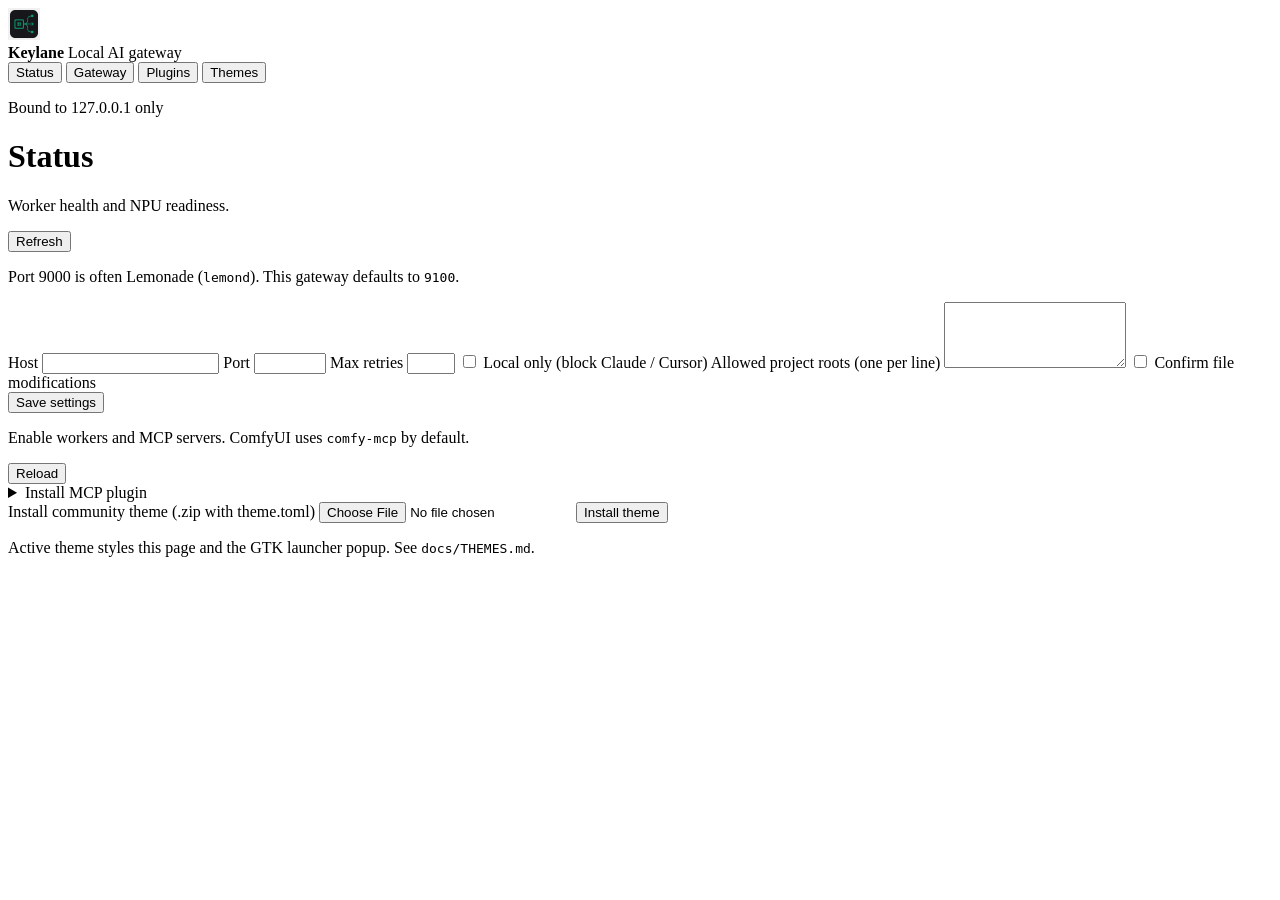
==== web/index.html @ 6159ce68 "Initial public release of Keylane. Brand the Fedora local AI gateway as Keylane with logo, MIT licen" ====
<!doctype html>
<html lang="en">
<head>
  <meta charset="utf-8" />
  <meta name="viewport" content="width=device-width, initial-scale=1" />
  <title>Keylane</title>
  <link rel="icon" type="image/png" href="/assets/favicon.png" />
  <link rel="stylesheet" href="/assets/app.css" />
  <link rel="stylesheet" id="theme-css" href="/theme.css" />
</head>
<body>
  <div class="shell">
    <aside class="rail" aria-label="Sections">
      <div class="brand">
        <img class="brand-mark" src="/assets/logo.png" width="32" height="32" alt="" />
        <div>
          <strong>Keylane</strong>
          <span class="muted">Local AI gateway</span>
        </div>
      </div>
      <nav class="nav">
        <button type="button" class="nav-item is-active" data-tab="status">Status</button>
        <button type="button" class="nav-item" data-tab="config">Gateway</button>
        <button type="button" class="nav-item" data-tab="plugins">Plugins</button>
        <button type="button" class="nav-item" data-tab="themes">Themes</button>
      </nav>
      <p class="rail-foot muted">Bound to 127.0.0.1 only</p>
    </aside>

    <main class="main">
      <header class="top">
        <div>
          <h1 id="page-title">Status</h1>
          <p class="lede" id="page-lede">Worker health and NPU readiness.</p>
        </div>
        <button type="button" class="btn ghost" id="refresh-btn">Refresh</button>
      </header>

      <section id="tab-status" class="panel is-active">
        <div class="status-grid" id="status-grid"></div>
        <p class="hint muted">Port 9000 is often Lemonade (<code>lemond</code>). This gateway defaults to <code>9100</code>.</p>
      </section>

      <section id="tab-config" class="panel">
        <form id="config-form" class="form-stack">
          <label>
            <span>Host</span>
            <input name="host" autocomplete="off" />
          </label>
          <label>
            <span>Port</span>
            <input name="port" type="number" min="1024" max="65535" />
          </label>
          <label>
            <span>Max retries</span>
            <input name="max_retries" type="number" min="0" max="10" />
          </label>
          <label class="check">
            <input name="local_only" type="checkbox" />
            <span>Local only (block Claude / Cursor)</span>
          </label>
          <label>
            <span>Allowed project roots (one per line)</span>
            <textarea name="allowed_project_roots" rows="4"></textarea>
          </label>
          <label class="check">
            <input name="require_confirmation_for_modifications" type="checkbox" />
            <span>Confirm file modifications</span>
          </label>
          <div class="row">
            <button type="submit" class="btn primary">Save settings</button>
            <p class="muted" id="config-note"></p>
          </div>
        </form>
      </section>

      <section id="tab-plugins" class="panel">
        <div class="row between">
          <p class="muted">Enable workers and MCP servers. ComfyUI uses <code>comfy-mcp</code> by default.</p>
          <button type="button" class="btn ghost" id="reload-plugins">Reload</button>
        </div>
        <div id="plugin-list" class="card-list"></div>

        <details class="installer">
          <summary>Install MCP plugin</summary>
          <form id="mcp-install-form" class="form-stack compact">
            <label><span>ID</span><input name="id" placeholder="my-mcp" required /></label>
            <label><span>Name</span><input name="name" placeholder="My MCP" /></label>
            <label><span>Command</span><input name="command" placeholder="comfy-mcp" required /></label>
            <label><span>Args (JSON array)</span><input name="args" value="[]" /></label>
            <label><span>Health tool</span><input name="health_tool" value="server_info" /></label>
            <label><span>Run tool</span><input name="run_tool" value="generate_image" /></label>
            <label><span>Worker ID</span><input name="worker_id" placeholder="same as id if routing" /></label>
            <label class="check"><input name="cloud" type="checkbox" /><span>Cloud service</span></label>
            <button type="submit" class="btn primary">Install MCP plugin</button>
          </form>
          <p class="hint muted">See <code>docs/PLUGINS.md</code> for manifests and community packaging.</p>
        </details>
      </section>

      <section id="tab-themes" class="panel">
        <div id="theme-list" class="theme-grid"></div>
        <form id="theme-install-form" class="form-stack compact">
          <label>
            <span>Install community theme (.zip with theme.toml)</span>
            <input type="file" name="file" accept=".zip,application/zip" required />
          </label>
          <button type="submit" class="btn primary">Install theme</button>
        </form>
        <p class="hint muted">Active theme styles this page and the GTK launcher popup. See <code>docs/THEMES.md</code>.</p>
      </section>

      <div id="toast" class="toast" hidden></div>
    </main>
  </div>
  <script src="/assets/app.js" type="module"></script>
</body>
</html>
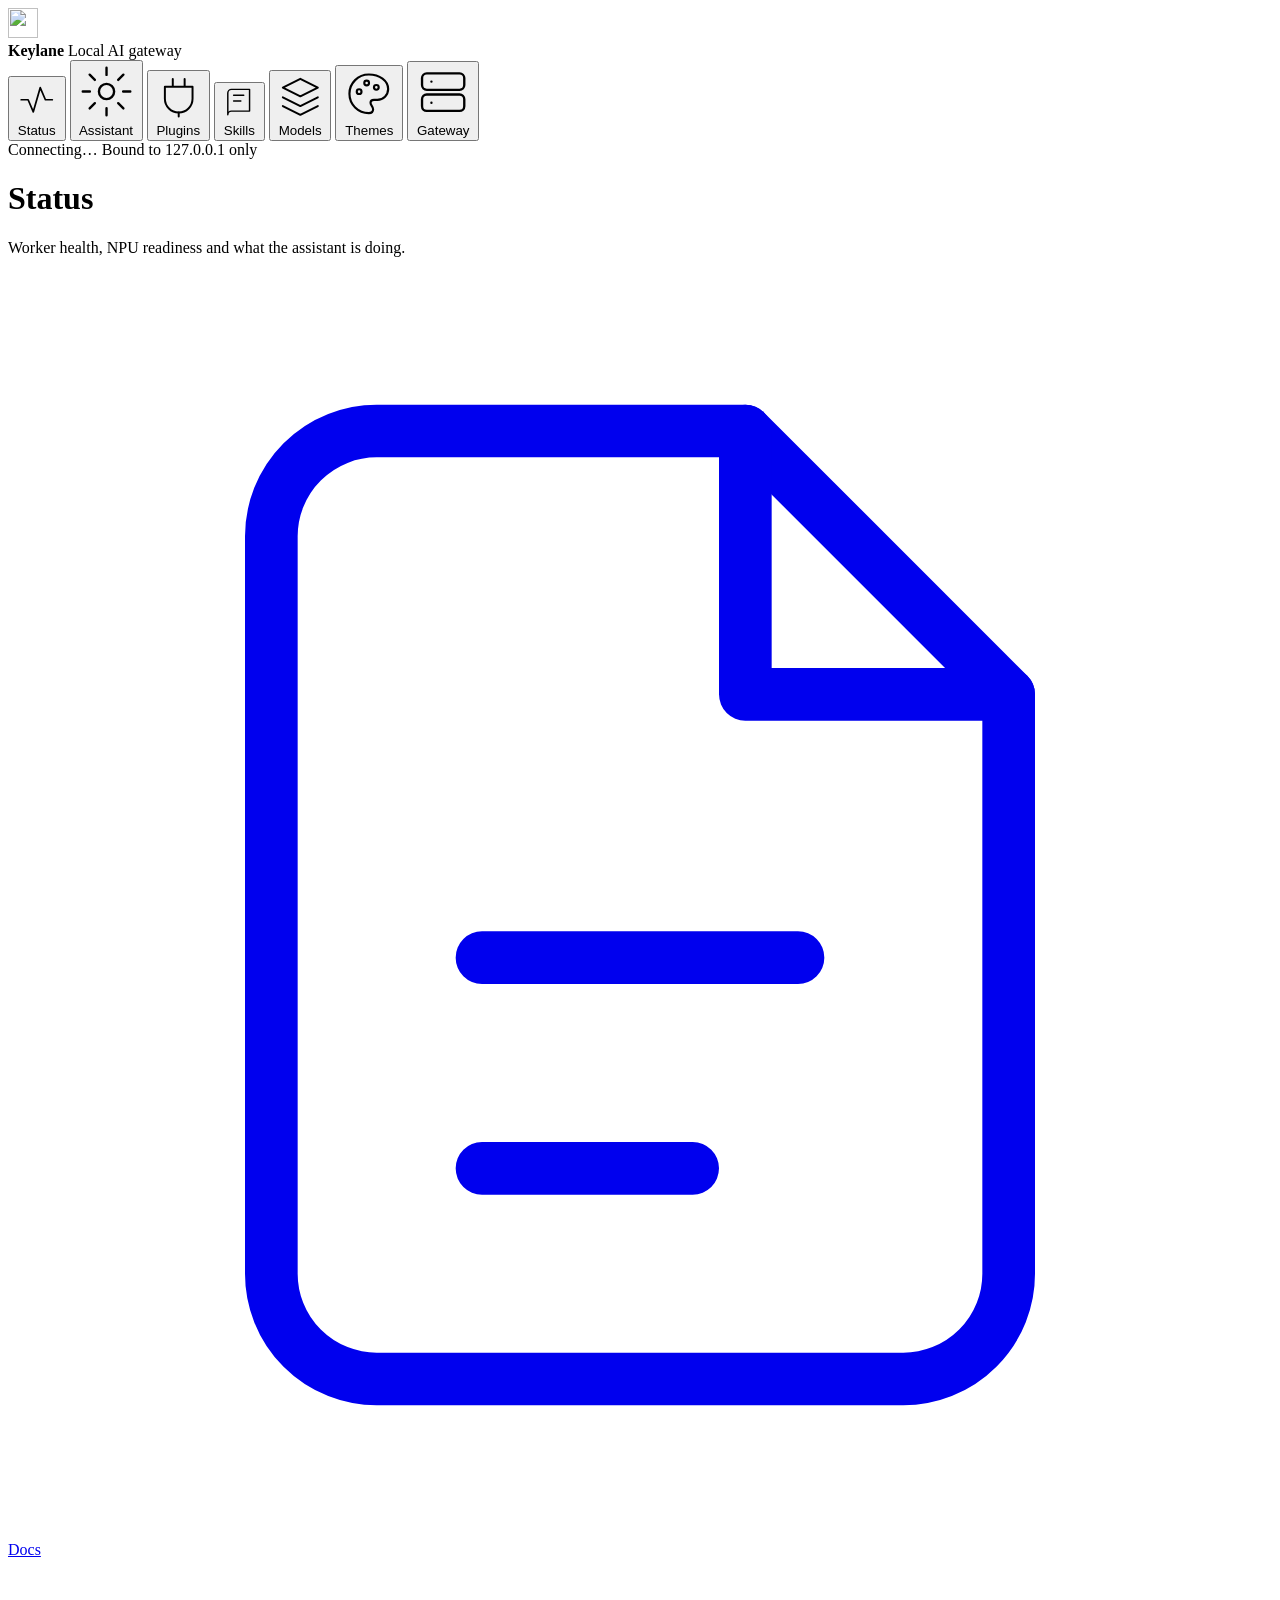
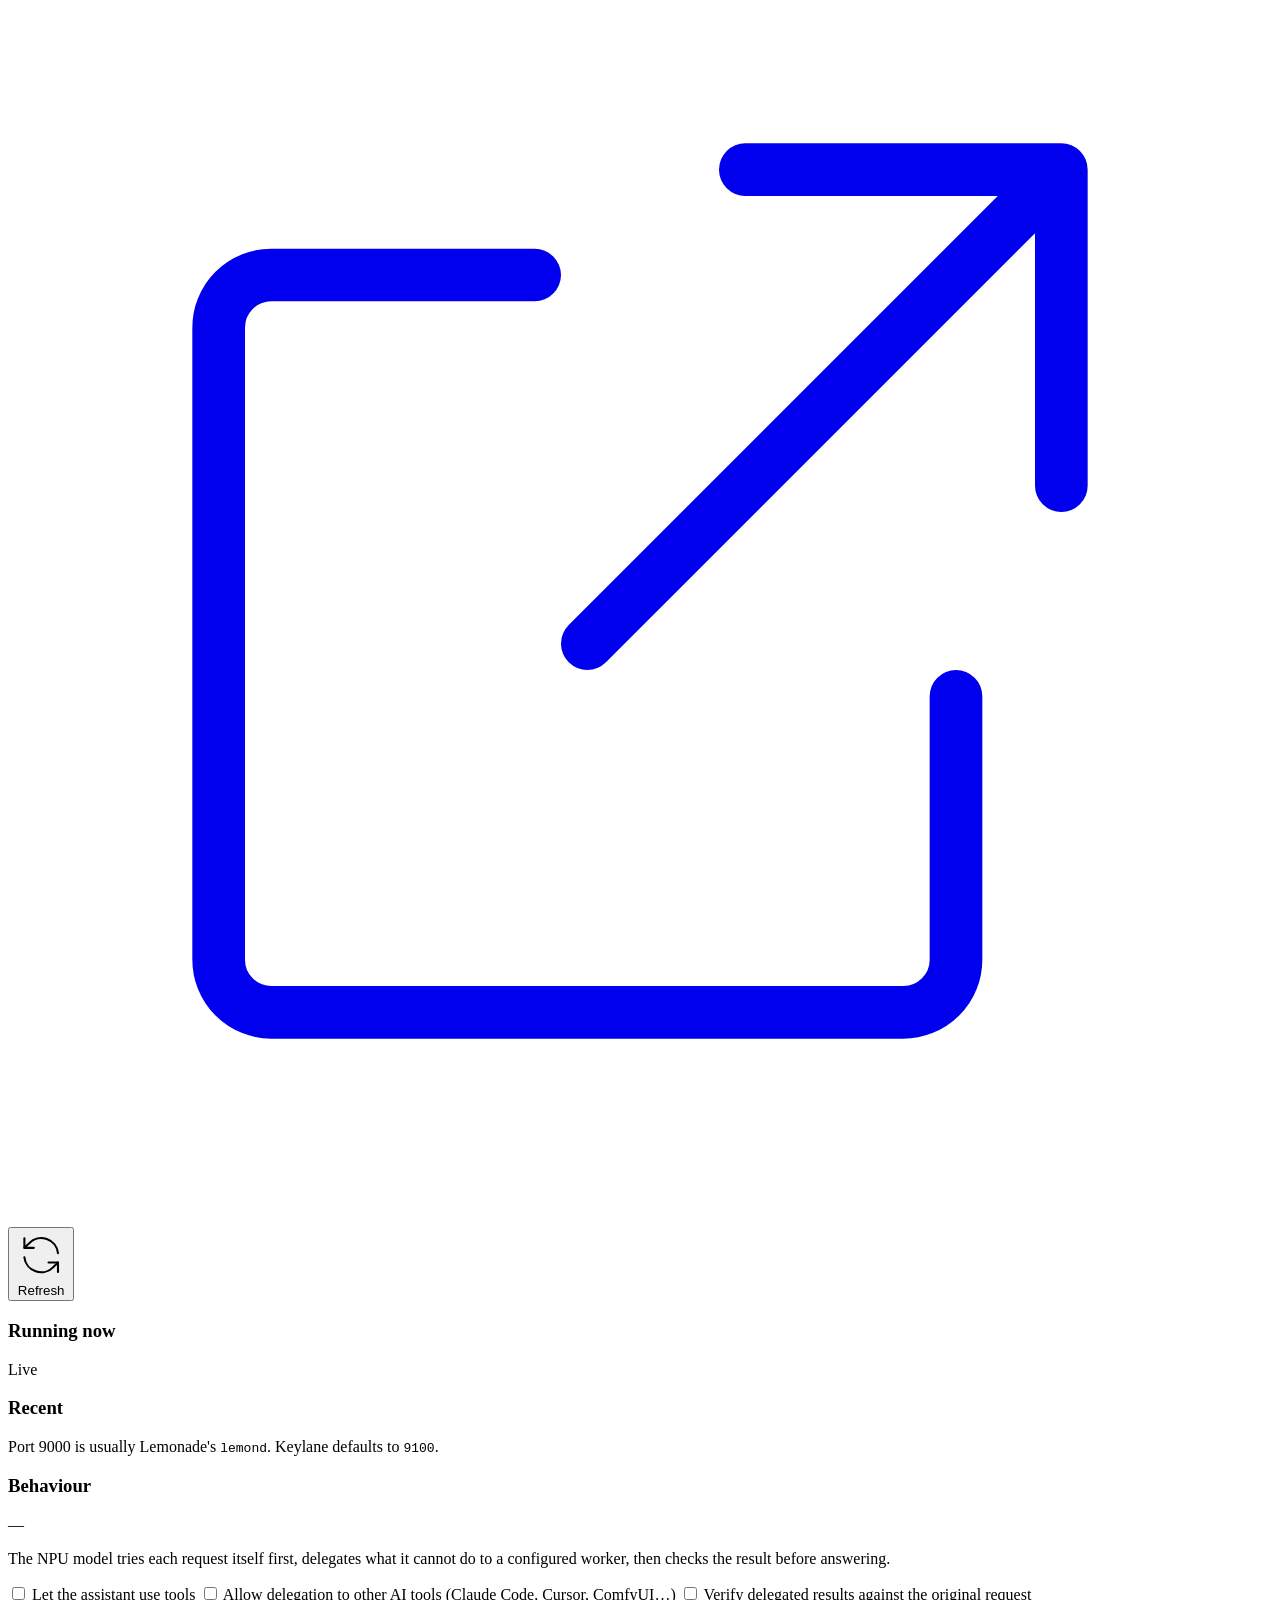
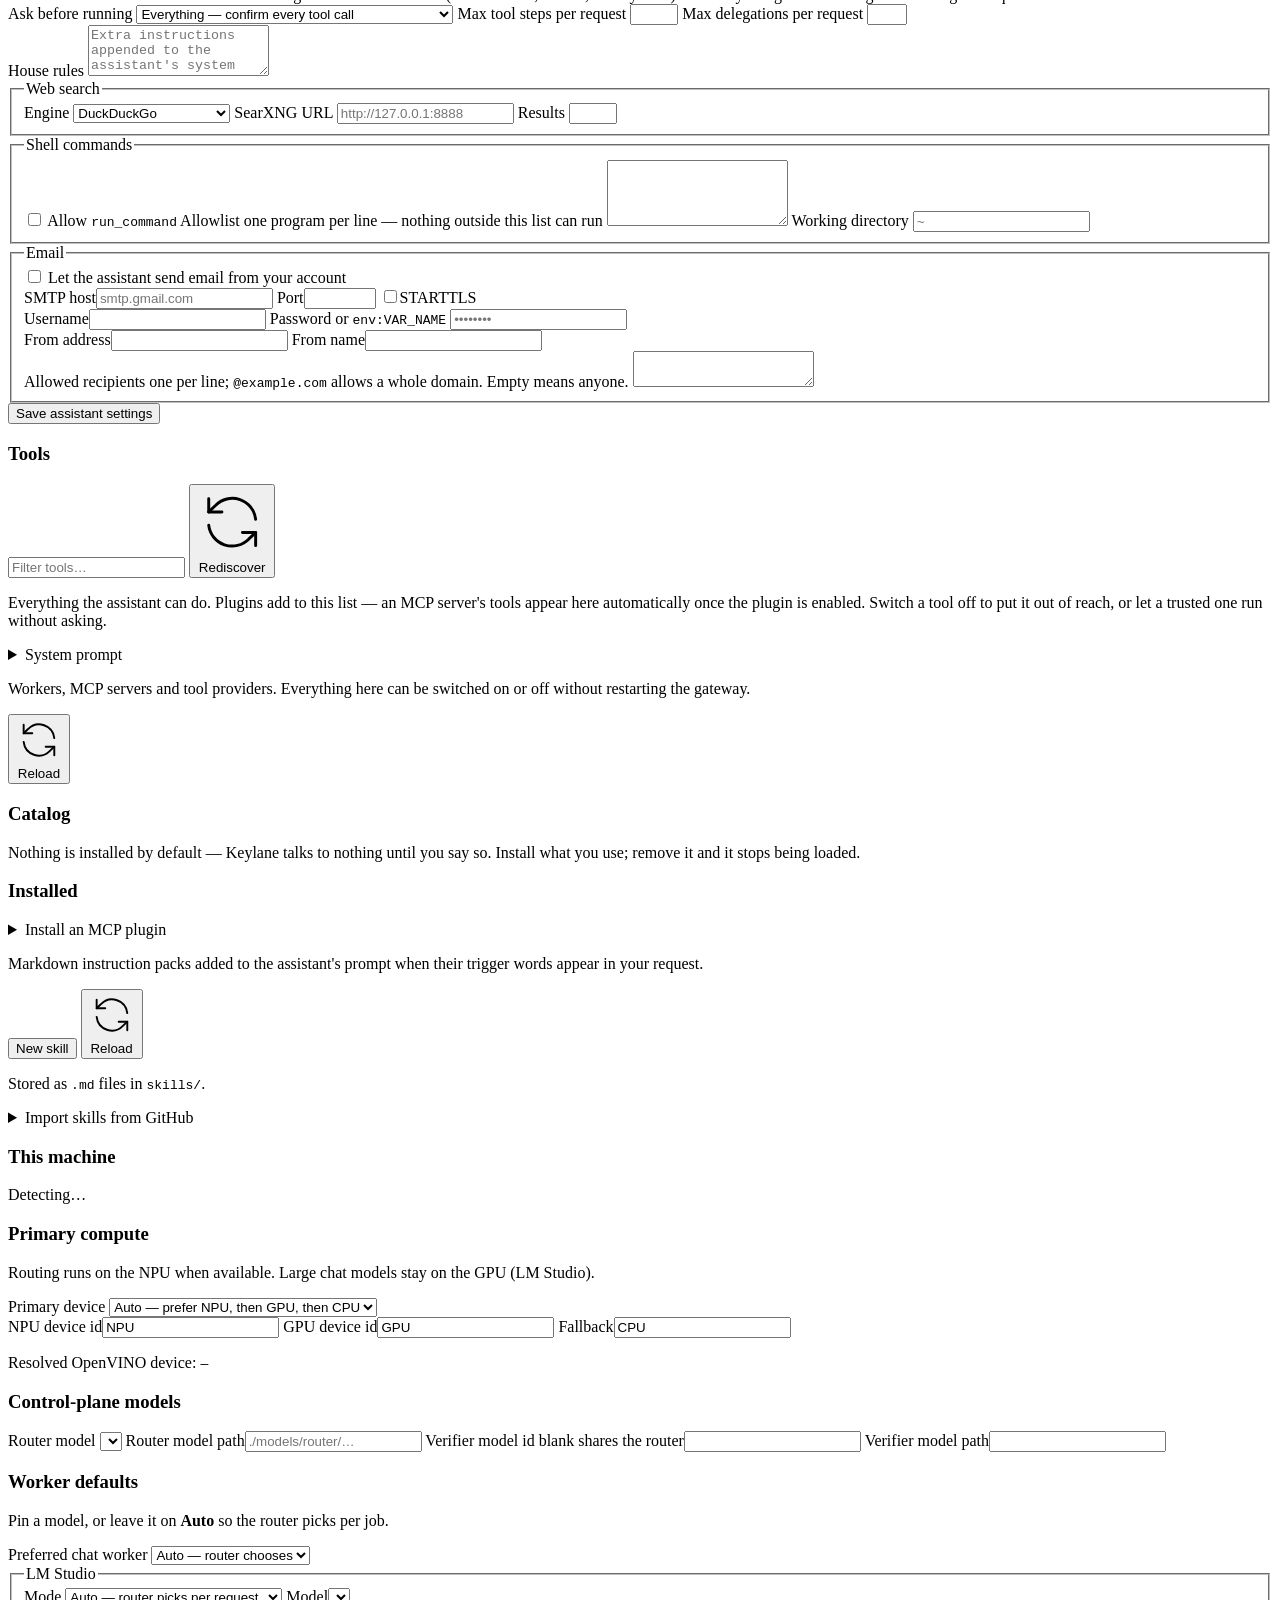
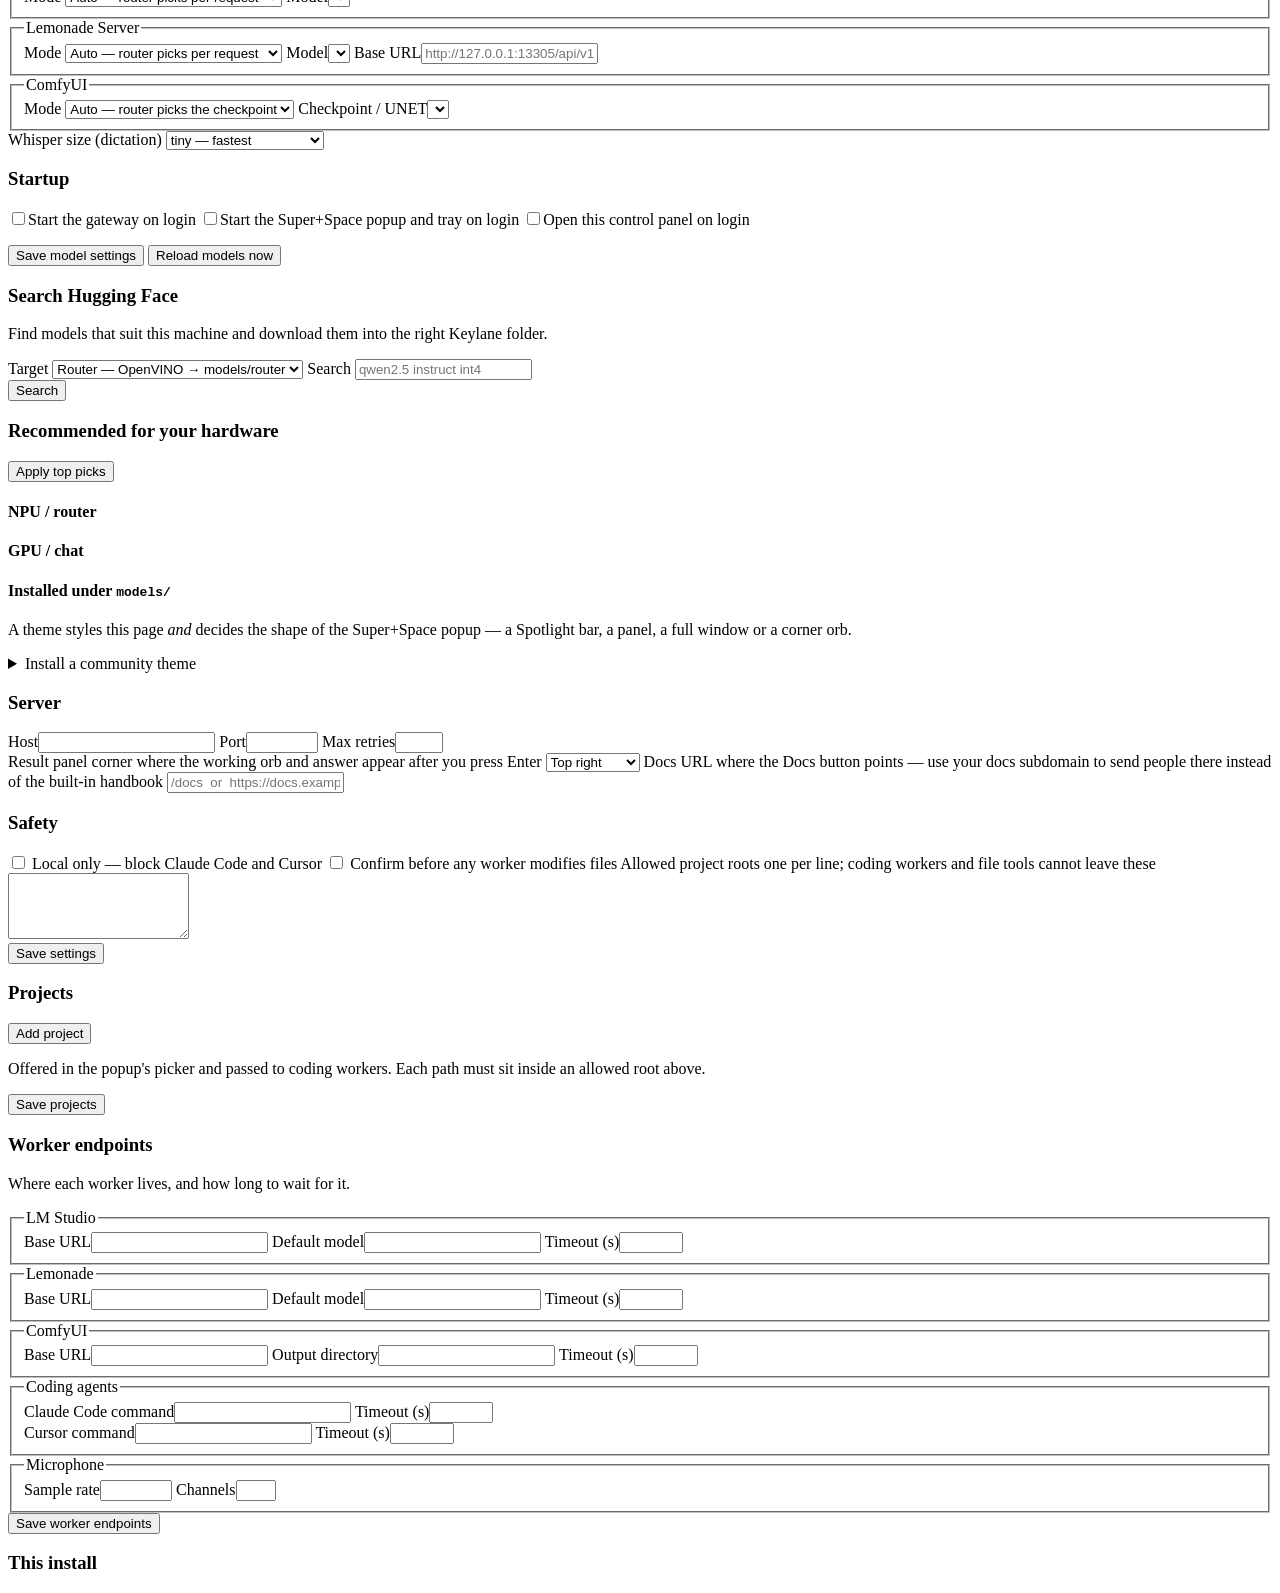
==== commit a155b7fb: "Assistant with tools, canvas answers, plugin catalog, and a Spotlight popup Turns Keylane from a rou" ====
--- a/web/index.html
+++ b/web/index.html
@@ -4,115 +4,712 @@
   <meta charset="utf-8" />
   <meta name="viewport" content="width=device-width, initial-scale=1" />
   <title>Keylane</title>
+  <meta name="description" content="Control panel for the Keylane local AI gateway." />
   <link rel="icon" type="image/png" href="/assets/favicon.png" />
   <link rel="stylesheet" href="/assets/app.css" />
   <link rel="stylesheet" id="theme-css" href="/theme.css" />
 </head>
 <body>
+  <!-- Icon sprite: referenced with <use>, so no emoji and no icon font. -->
+  <svg width="0" height="0" style="position:absolute" aria-hidden="true" focusable="false">
+    <defs>
+      <g id="i-status" fill="none" stroke="currentColor" stroke-linecap="round" stroke-linejoin="round">
+        <path d="M3 12h4l3 7 4-14 3 7h4" />
+      </g>
+      <g id="i-assistant" fill="none" stroke="currentColor" stroke-linecap="round" stroke-linejoin="round">
+        <circle cx="12" cy="12" r="3.2" /><path d="M12 2v3M12 19v3M2 12h3M19 12h3M4.9 4.9l2.2 2.2M16.9 16.9l2.2 2.2M19.1 4.9l-2.2 2.2M7.1 16.9l-2.2 2.2" />
+      </g>
+      <g id="i-plugins" fill="none" stroke="currentColor" stroke-linecap="round" stroke-linejoin="round">
+        <path d="M9 3v4M15 3v4M5 7h14v6a7 7 0 0 1-14 0z" /><path d="M12 20v2" />
+      </g>
+      <g id="i-skills" fill="none" stroke="currentColor" stroke-linecap="round" stroke-linejoin="round">
+        <path d="M4 5.5A2.5 2.5 0 0 1 6.5 3H19v15H6.5A2.5 2.5 0 0 0 4 20.5z" /><path d="M8 7h7M8 11h5" />
+      </g>
+      <g id="i-models" fill="none" stroke="currentColor" stroke-linecap="round" stroke-linejoin="round">
+        <path d="M12 3 3 7.5 12 12l9-4.5z" /><path d="M3 12.5 12 17l9-4.5M3 17 12 21.5 21 17" />
+      </g>
+      <g id="i-themes" fill="none" stroke="currentColor" stroke-linecap="round" stroke-linejoin="round">
+        <path d="M12 3a9 9 0 1 0 0 18c1.4 0 2-.9 2-1.8 0-1.4-1.2-1.8-1.2-3 0-.8.7-1.4 1.6-1.4H16a5 5 0 0 0 5-5c0-3.9-4-6.8-9-6.8z" /><circle cx="7.5" cy="11" r="1.1" /><circle cx="11" cy="7" r="1.1" /><circle cx="15.5" cy="9" r="1.1" />
+      </g>
+      <g id="i-gateway" fill="none" stroke="currentColor" stroke-linecap="round" stroke-linejoin="round">
+        <rect x="3" y="4" width="18" height="7" rx="2" /><rect x="3" y="13" width="18" height="7" rx="2" /><path d="M7 7.5h.01M7 16.5h.01" />
+      </g>
+      <g id="i-docs" fill="none" stroke="currentColor" stroke-linecap="round" stroke-linejoin="round">
+        <path d="M14 3H7a2 2 0 0 0-2 2v14a2 2 0 0 0 2 2h10a2 2 0 0 0 2-2V8z" /><path d="M14 3v5h5M9 13h6M9 17h4" />
+      </g>
+      <g id="i-external" fill="none" stroke="currentColor" stroke-linecap="round" stroke-linejoin="round">
+        <path d="M14 4h6v6M20 4l-9 9" /><path d="M18 14v5a1 1 0 0 1-1 1H5a1 1 0 0 1-1-1V7a1 1 0 0 1 1-1h5" />
+      </g>
+      <g id="i-refresh" fill="none" stroke="currentColor" stroke-linecap="round" stroke-linejoin="round">
+        <path d="M20 11A8 8 0 0 0 6.3 6.3L4 8.5" /><path d="M4 4v4.5h4.5" /><path d="M4 13a8 8 0 0 0 13.7 4.7L20 15.5" /><path d="M20 20v-4.5h-4.5" />
+      </g>
+      <g id="i-alert" fill="none" stroke="currentColor" stroke-linecap="round" stroke-linejoin="round">
+        <path d="M12 8v5M12 16.5h.01" /><circle cx="12" cy="12" r="9" />
+      </g>
+    </defs>
+  </svg>
+
   <div class="shell">
     <aside class="rail" aria-label="Sections">
       <div class="brand">
-        <img class="brand-mark" src="/assets/logo.png" width="32" height="32" alt="" />
+        <img class="brand-mark" src="/assets/logo.svg" width="30" height="30" alt="" />
         <div>
           <strong>Keylane</strong>
           <span class="muted">Local AI gateway</span>
         </div>
       </div>
-      <nav class="nav">
-        <button type="button" class="nav-item is-active" data-tab="status">Status</button>
-        <button type="button" class="nav-item" data-tab="config">Gateway</button>
-        <button type="button" class="nav-item" data-tab="plugins">Plugins</button>
-        <button type="button" class="nav-item" data-tab="themes">Themes</button>
+
+      <nav class="nav" aria-label="Control panel sections">
+        <button type="button" class="nav-item is-active" data-tab="status">
+          <svg viewBox="0 0 24 24"><use href="#i-status" /></svg> Status
+        </button>
+        <button type="button" class="nav-item" data-tab="assistant">
+          <svg viewBox="0 0 24 24"><use href="#i-assistant" /></svg> Assistant
+          <span class="nav-count" id="count-tools"></span>
+        </button>
+        <button type="button" class="nav-item" data-tab="plugins">
+          <svg viewBox="0 0 24 24"><use href="#i-plugins" /></svg> Plugins
+          <span class="nav-count" id="count-plugins"></span>
+        </button>
+        <button type="button" class="nav-item" data-tab="skills">
+          <svg viewBox="0 0 24 24"><use href="#i-skills" /></svg> Skills
+          <span class="nav-count" id="count-skills"></span>
+        </button>
+        <button type="button" class="nav-item" data-tab="models">
+          <svg viewBox="0 0 24 24"><use href="#i-models" /></svg> Models
+        </button>
+        <button type="button" class="nav-item" data-tab="themes">
+          <svg viewBox="0 0 24 24"><use href="#i-themes" /></svg> Themes
+        </button>
+        <button type="button" class="nav-item" data-tab="config">
+          <svg viewBox="0 0 24 24"><use href="#i-gateway" /></svg> Gateway
+        </button>
       </nav>
-      <p class="rail-foot muted">Bound to 127.0.0.1 only</p>
+
+      <div class="rail-foot muted">
+        <span id="rail-activity"><span class="dot"></span>Connecting…</span>
+        <span>Bound to 127.0.0.1 only</span>
+      </div>
     </aside>
 
     <main class="main">
       <header class="top">
         <div>
           <h1 id="page-title">Status</h1>
-          <p class="lede" id="page-lede">Worker health and NPU readiness.</p>
-        </div>
-        <button type="button" class="btn ghost" id="refresh-btn">Refresh</button>
+          <p class="lede" id="page-lede">Worker health, NPU readiness and what the assistant is doing.</p>
+        </div>
+        <div class="top-actions">
+          <a class="btn ghost" id="docs-link" href="/docs/" target="_blank" rel="noopener">
+            <svg viewBox="0 0 24 24"><use href="#i-docs" /></svg>
+            Docs
+            <svg viewBox="0 0 24 24" aria-hidden="true"><use href="#i-external" /></svg>
+          </a>
+          <button type="button" class="btn ghost" id="refresh-btn">
+            <svg viewBox="0 0 24 24"><use href="#i-refresh" /></svg> Refresh
+          </button>
+        </div>
       </header>
 
+      <!-- ============================================================ Status -->
       <section id="tab-status" class="panel is-active">
+        <div id="status-banner"></div>
+
         <div class="status-grid" id="status-grid"></div>
-        <p class="hint muted">Port 9000 is often Lemonade (<code>lemond</code>). This gateway defaults to <code>9100</code>.</p>
+
+        <div class="card">
+          <div class="section-head">
+            <h3>Running now</h3>
+            <span class="muted hint" id="activity-meta">Live</span>
+          </div>
+          <div class="activity-list" id="activity-active"></div>
+        </div>
+
+        <div class="card">
+          <h3>Recent</h3>
+          <div class="activity-list" id="activity-recent"></div>
+        </div>
+
+        <p class="hint muted">
+          Port 9000 is usually Lemonade's <code>lemond</code>. Keylane defaults to <code>9100</code>.
+        </p>
       </section>
 
+      <!-- ========================================================= Assistant -->
+      <section id="tab-assistant" class="panel">
+        <div id="assistant-banner"></div>
+
+        <form id="assistant-form" class="card form-stack">
+          <div class="section-head">
+            <h3>Behaviour</h3>
+            <span class="badge mono" id="assistant-device">—</span>
+          </div>
+          <p class="muted hint">
+            The NPU model tries each request itself first, delegates what it cannot
+            do to a configured worker, then checks the result before answering.
+          </p>
+
+          <label class="check">
+            <input name="tools_enabled" type="checkbox" />
+            <span>Let the assistant use tools</span>
+          </label>
+          <label class="check">
+            <input name="delegation_enabled" type="checkbox" />
+            <span>Allow delegation to other AI tools (Claude Code, Cursor, ComfyUI…)</span>
+          </label>
+          <label class="check">
+            <input name="delegation_follow_up" type="checkbox" />
+            <span>Verify delegated results against the original request</span>
+          </label>
+
+          <div class="row wrap">
+            <label class="grow">
+              <span>Ask before running</span>
+              <select name="confirm_danger_at">
+                <option value="safe">Everything — confirm every tool call</option>
+                <option value="sensitive">Anything that changes something (recommended)</option>
+                <option value="dangerous">Only shell commands</option>
+              </select>
+            </label>
+            <label class="grow">
+              <span>Max tool steps per request</span>
+              <input name="max_steps" type="number" min="1" max="12" />
+            </label>
+            <label class="grow">
+              <span>Max delegations per request</span>
+              <input name="max_delegations" type="number" min="0" max="5" />
+            </label>
+          </div>
+
+          <label>
+            <span>House rules</span>
+            <textarea name="persona" rows="3" placeholder="Extra instructions appended to the assistant's system prompt."></textarea>
+          </label>
+
+          <fieldset>
+            <legend>Web search</legend>
+            <div class="row wrap">
+              <label class="grow">
+                <span>Engine</span>
+                <select name="search_engine">
+                  <option value="duckduckgo">DuckDuckGo</option>
+                  <option value="searxng">SearXNG (self-hosted)</option>
+                  <option value="none">Disabled</option>
+                </select>
+              </label>
+              <label class="grow">
+                <span>SearXNG URL</span>
+                <input name="searxng_url" placeholder="http://127.0.0.1:8888" />
+              </label>
+              <label class="grow">
+                <span>Results</span>
+                <input name="search_max_results" type="number" min="1" max="15" />
+              </label>
+            </div>
+          </fieldset>
+
+          <fieldset>
+            <legend>Shell commands</legend>
+            <label class="check">
+              <input name="shell_enabled" type="checkbox" />
+              <span>Allow <code>run_command</code></span>
+            </label>
+            <label>
+              <span>Allowlist <span class="field-help">one program per line — nothing outside this list can run</span></span>
+              <textarea name="shell_allowlist" rows="4"></textarea>
+            </label>
+            <label>
+              <span>Working directory</span>
+              <input name="shell_working_directory" placeholder="~" />
+            </label>
+          </fieldset>
+
+          <fieldset>
+            <legend>Email</legend>
+            <label class="check">
+              <input name="email_enabled" type="checkbox" />
+              <span>Let the assistant send email from your account</span>
+            </label>
+            <div class="row wrap">
+              <label class="grow"><span>SMTP host</span><input name="smtp_host" placeholder="smtp.gmail.com" /></label>
+              <label><span>Port</span><input name="smtp_port" type="number" min="1" max="65535" /></label>
+              <label class="check"><input name="use_tls" type="checkbox" /><span>STARTTLS</span></label>
+            </div>
+            <div class="row wrap">
+              <label class="grow"><span>Username</span><input name="email_username" autocomplete="username" /></label>
+              <label class="grow">
+                <span>Password <span class="field-help">or <code>env:VAR_NAME</code></span></span>
+                <input name="email_password" type="password" autocomplete="new-password" placeholder="••••••••" />
+              </label>
+            </div>
+            <div class="row wrap">
+              <label class="grow"><span>From address</span><input name="from_address" type="email" /></label>
+              <label class="grow"><span>From name</span><input name="from_name" /></label>
+            </div>
+            <label>
+              <span>Allowed recipients <span class="field-help">one per line; <code>@example.com</code> allows a whole domain. Empty means anyone.</span></span>
+              <textarea name="allowed_recipients" rows="2"></textarea>
+            </label>
+          </fieldset>
+
+          <div class="row wrap">
+            <button type="submit" class="btn primary">Save assistant settings</button>
+            <p class="muted hint" id="assistant-note"></p>
+          </div>
+        </form>
+
+        <div class="card">
+          <div class="section-head">
+            <h3>Tools</h3>
+            <div class="tool-toolbar">
+              <input class="tool-search" id="tool-search" type="text" placeholder="Filter tools…" aria-label="Filter tools" />
+              <button type="button" class="btn ghost small" id="refresh-tools">
+                <svg viewBox="0 0 24 24"><use href="#i-refresh" /></svg> Rediscover
+              </button>
+            </div>
+          </div>
+          <p class="muted hint">
+            Everything the assistant can do. Plugins add to this list — an MCP server's
+            tools appear here automatically once the plugin is enabled. Switch a tool
+            off to put it out of reach, or let a trusted one run without asking.
+          </p>
+          <div class="tool-grid" id="tool-grid"></div>
+        </div>
+
+        <details class="installer">
+          <summary>System prompt</summary>
+          <p class="muted hint">Exactly what the NPU model is told, including your house rules and the live tool catalogue.</p>
+          <pre id="system-prompt" class="skill-card"></pre>
+        </details>
+      </section>
+
+      <!-- =========================================================== Plugins -->
+      <section id="tab-plugins" class="panel">
+        <div class="section-head">
+          <p class="muted">
+            Workers, MCP servers and tool providers. Everything here can be switched
+            on or off without restarting the gateway.
+          </p>
+          <button type="button" class="btn ghost" id="reload-plugins">
+            <svg viewBox="0 0 24 24"><use href="#i-refresh" /></svg> Reload
+          </button>
+        </div>
+
+        <div class="card">
+          <div class="section-head">
+            <h3>Catalog</h3>
+            <span class="muted hint" id="catalog-meta"></span>
+          </div>
+          <p class="muted hint">
+            Nothing is installed by default — Keylane talks to nothing until you
+            say so. Install what you use; remove it and it stops being loaded.
+          </p>
+          <div class="tool-grid" id="catalog-grid"></div>
+        </div>
+
+        <div class="section-head"><h3>Installed</h3></div>
+        <div id="plugin-list" class="card-list"></div>
+
+        <details class="installer">
+          <summary>Install an MCP plugin</summary>
+          <form id="mcp-install-form" class="form-stack compact">
+            <div class="row wrap">
+              <label class="grow"><span>ID</span><input name="id" placeholder="my-mcp" required /></label>
+              <label class="grow"><span>Name</span><input name="name" placeholder="My MCP" /></label>
+            </div>
+            <div class="row wrap">
+              <label class="grow"><span>Command</span><input name="command" placeholder="comfy-mcp" required /></label>
+              <label class="grow"><span>Args (JSON array)</span><input name="args" value="[]" /></label>
+            </div>
+            <div class="row wrap">
+              <label class="grow"><span>Health tool</span><input name="health_tool" value="server_info" /></label>
+              <label class="grow"><span>Run tool</span><input name="run_tool" value="generate_image" /></label>
+              <label class="grow"><span>Worker ID <span class="field-help">blank = tools only</span></span><input name="worker_id" placeholder="same as id" /></label>
+            </div>
+            <label class="check"><input name="cloud" type="checkbox" /><span>Talks to a cloud service (blocked in local-only mode)</span></label>
+            <button type="submit" class="btn primary">Install MCP plugin</button>
+          </form>
+          <p class="hint muted">
+            Writing your own? See <a href="/docs/plugins.html" target="_blank" rel="noopener">the plugin guide</a>.
+          </p>
+        </details>
+      </section>
+
+      <!-- ============================================================ Skills -->
+      <section id="tab-skills" class="panel">
+        <div class="section-head">
+          <p class="muted">
+            Markdown instruction packs added to the assistant's prompt when their
+            trigger words appear in your request.
+          </p>
+          <div class="row">
+            <button type="button" class="btn primary" id="new-skill">New skill</button>
+            <button type="button" class="btn ghost" id="reload-skills">
+              <svg viewBox="0 0 24 24"><use href="#i-refresh" /></svg> Reload
+            </button>
+          </div>
+        </div>
+        <p class="hint muted">Stored as <code>.md</code> files in <code id="skills-dir">skills/</code>.</p>
+
+        <form id="skill-form" class="card form-stack" hidden>
+          <div class="section-head">
+            <h3 id="skill-form-title">New skill</h3>
+            <span class="badge mono" id="skill-form-source">user</span>
+          </div>
+          <input type="hidden" name="original" value="" />
+          <div class="row wrap">
+            <label class="grow"><span>Name</span><input name="name" required placeholder="deploy" /></label>
+            <label class="grow"><span>Description</span><input name="description" placeholder="How this machine deploys things." /></label>
+          </div>
+          <label>
+            <span>Triggers <span class="field-help">comma separated; the skill activates when one appears in the request</span></span>
+            <input name="triggers" placeholder="deploy, ship, release" />
+          </label>
+          <div class="row wrap">
+            <label class="check"><input name="always" type="checkbox" /><span>Always apply, whatever the request</span></label>
+            <label class="check"><input name="enabled" type="checkbox" checked /><span>Enabled</span></label>
+          </div>
+          <label>
+            <span>Instructions</span>
+            <textarea name="content" rows="8" placeholder="Deployments always go through `make release`, never a direct push."></textarea>
+          </label>
+          <div class="row wrap">
+            <button type="submit" class="btn primary">Save skill</button>
+            <button type="button" class="btn ghost" id="cancel-skill">Cancel</button>
+            <p class="muted hint" id="skill-note"></p>
+          </div>
+        </form>
+
+        <details class="installer" id="skill-import">
+          <summary>Import skills from GitHub</summary>
+          <form id="skill-discover-form" class="form-stack compact">
+            <label>
+              <span>Repository <span class="field-help">owner/repo, a URL, or owner/repo@branch</span></span>
+              <input name="repo" placeholder="anthropics/skills" required />
+            </label>
+            <div class="row wrap">
+              <button type="submit" class="btn primary" id="discover-btn">Find skills</button>
+              <p class="muted hint" id="discover-note"></p>
+            </div>
+          </form>
+          <div id="discover-results" class="card-list"></div>
+          <div class="row wrap" id="import-actions" hidden>
+            <button type="button" class="btn primary" id="import-selected">Import selected</button>
+            <button type="button" class="btn ghost" id="select-all-skills">Select all</button>
+            <p class="muted hint">Imported skills arrive switched off.</p>
+          </div>
+        </details>
+
+        <div class="card-list" id="skill-list"></div>
+      </section>
+
+      <!-- ============================================================ Models -->
+      <section id="tab-models" class="panel">
+        <div class="models-layout">
+          <article class="card" id="hardware-card">
+            <h3>This machine</h3>
+            <p class="muted" id="hardware-summary">Detecting…</p>
+            <div class="chip-row" id="hardware-chips"></div>
+            <ul class="tips" id="hardware-tips"></ul>
+          </article>
+
+          <form id="models-form" class="form-stack card">
+            <h3>Primary compute</h3>
+            <p class="muted hint">Routing runs on the NPU when available. Large chat models stay on the GPU (LM Studio).</p>
+            <label>
+              <span>Primary device</span>
+              <select name="primary_device">
+                <option value="auto">Auto — prefer NPU, then GPU, then CPU</option>
+                <option value="npu">NPU (Intel AI Boost)</option>
+                <option value="gpu">GPU (OpenVINO / discrete)</option>
+                <option value="cpu">CPU only</option>
+              </select>
+            </label>
+            <div class="row wrap">
+              <label class="grow"><span>NPU device id</span><input name="npu_device" value="NPU" /></label>
+              <label class="grow"><span>GPU device id</span><input name="gpu_device" value="GPU" /></label>
+              <label class="grow"><span>Fallback</span><input name="fallback_device" value="CPU" /></label>
+            </div>
+            <p class="hint muted">Resolved OpenVINO device: <code id="resolved-device">—</code></p>
+
+            <h3>Control-plane models</h3>
+            <label>
+              <span>Router model</span>
+              <select name="router_model_id" id="router-model-id"></select>
+            </label>
+            <label><span>Router model path</span><input name="router_model_path" placeholder="./models/router/…" /></label>
+            <label><span>Verifier model id <span class="field-help">blank shares the router</span></span><input name="verifier_model_id" /></label>
+            <label><span>Verifier model path</span><input name="verifier_model_path" /></label>
+
+            <h3>Worker defaults</h3>
+            <p class="muted hint">Pin a model, or leave it on <strong>Auto</strong> so the router picks per job.</p>
+
+            <label>
+              <span>Preferred chat worker</span>
+              <select name="preferred_chat_worker">
+                <option value="auto">Auto — router chooses</option>
+                <option value="lmstudio">Prefer LM Studio</option>
+                <option value="lemonade">Prefer Lemonade</option>
+              </select>
+            </label>
+
+            <fieldset class="worker-model">
+              <legend>LM Studio</legend>
+              <label>
+                <span>Mode</span>
+                <select name="lmstudio_mode">
+                  <option value="auto">Auto — router picks per request</option>
+                  <option value="fixed">Fixed — always the model below</option>
+                </select>
+              </label>
+              <label><span>Model</span><select name="lmstudio_model" id="lmstudio-model"></select></label>
+              <input type="hidden" name="chat_model_id" value="" />
+            </fieldset>
+
+            <fieldset class="worker-model">
+              <legend>Lemonade Server</legend>
+              <label>
+                <span>Mode</span>
+                <select name="lemonade_mode">
+                  <option value="auto">Auto — router picks per request</option>
+                  <option value="fixed">Fixed — always the model below</option>
+                </select>
+              </label>
+              <label><span>Model</span><select name="lemonade_model" id="lemonade-model"></select></label>
+              <label><span>Base URL</span><input name="lemonade_base_url" placeholder="http://127.0.0.1:13305/api/v1" /></label>
+            </fieldset>
+
+            <fieldset class="worker-model">
+              <legend>ComfyUI</legend>
+              <label>
+                <span>Mode</span>
+                <select name="comfyui_mode">
+                  <option value="auto">Auto — router picks the checkpoint</option>
+                  <option value="fixed">Fixed — always the model below</option>
+                </select>
+              </label>
+              <label><span>Checkpoint / UNET</span><select name="comfyui_model" id="comfyui-model"></select></label>
+            </fieldset>
+
+            <label>
+              <span>Whisper size (dictation)</span>
+              <select name="whisper_model">
+                <option value="tiny">tiny — fastest</option>
+                <option value="base">base</option>
+                <option value="small">small — most accurate</option>
+              </select>
+            </label>
+
+            <h3>Startup</h3>
+            <label class="check"><input name="autostart_gateway" type="checkbox" /><span>Start the gateway on login</span></label>
+            <label class="check"><input name="autostart_launcher" type="checkbox" /><span>Start the Super+Space popup and tray on login</span></label>
+            <label class="check"><input name="open_panel_on_login" type="checkbox" /><span>Open this control panel on login</span></label>
+            <p class="hint muted" id="autostart-status"></p>
+
+            <div class="row wrap">
+              <button type="submit" class="btn primary">Save model settings</button>
+              <button type="button" class="btn ghost" id="reload-models-btn">Reload models now</button>
+              <p class="muted hint" id="models-note"></p>
+            </div>
+          </form>
+
+          <div class="card" id="hf-search-card">
+            <h3>Search Hugging Face</h3>
+            <p class="muted hint">Find models that suit this machine and download them into the right Keylane folder.</p>
+            <form id="hf-search-form" class="form-stack compact">
+              <div class="row wrap">
+                <label class="grow">
+                  <span>Target</span>
+                  <select name="target" id="hf-target">
+                    <option value="router">Router — OpenVINO → models/router</option>
+                    <option value="chat">Chat — GGUF → models/chat</option>
+                    <option value="comfy">ComfyUI → models/comfyui</option>
+                  </select>
+                </label>
+                <label class="grow" style="flex:2">
+                  <span>Search</span>
+                  <input name="q" id="hf-query" placeholder="qwen2.5 instruct int4" autocomplete="off" />
+                </label>
+                <div class="row" style="align-items:flex-end">
+                  <button type="submit" class="btn primary" id="hf-search-btn">Search</button>
+                </div>
+              </div>
+              <p class="hint muted" id="hf-search-meta"></p>
+            </form>
+            <div id="hf-results" class="rec-list"></div>
+            <div id="hf-downloads" class="hf-downloads"></div>
+          </div>
+
+          <div class="card">
+            <div class="section-head">
+              <h3>Recommended for your hardware</h3>
+              <button type="button" class="btn ghost small" id="apply-top-recs">Apply top picks</button>
+            </div>
+            <div class="rec-grid">
+              <div>
+                <h4>NPU / router</h4>
+                <div id="rec-router" class="rec-list"></div>
+              </div>
+              <div>
+                <h4>GPU / chat</h4>
+                <div id="rec-chat" class="rec-list"></div>
+              </div>
+            </div>
+            <h4>Installed under <code>models/</code></h4>
+            <div id="installed-models" class="rec-list"></div>
+          </div>
+        </div>
+      </section>
+
+      <!-- ============================================================ Themes -->
+      <section id="tab-themes" class="panel">
+        <p class="muted">
+          A theme styles this page <em>and</em> decides the shape of the Super+Space
+          popup — a Spotlight bar, a panel, a full window or a corner orb.
+        </p>
+        <div id="theme-list" class="theme-grid"></div>
+
+        <details class="installer">
+          <summary>Install a community theme</summary>
+          <form id="theme-install-form" class="form-stack compact">
+            <label>
+              <span>Theme archive <span class="field-help">a .zip containing theme.toml</span></span>
+              <input type="file" name="file" accept=".zip,application/zip" required />
+            </label>
+            <button type="submit" class="btn primary">Install theme</button>
+          </form>
+          <p class="hint muted">
+            Making one? See <a href="/docs/themes.html" target="_blank" rel="noopener">the theme guide</a>.
+          </p>
+        </details>
+      </section>
+
+      <!-- =========================================================== Gateway -->
       <section id="tab-config" class="panel">
-        <form id="config-form" class="form-stack">
+        <form id="config-form" class="card form-stack">
+          <h3>Server</h3>
+          <div class="row wrap">
+            <label class="grow"><span>Host</span><input name="host" autocomplete="off" /></label>
+            <label class="grow"><span>Port</span><input name="port" type="number" min="1024" max="65535" /></label>
+            <label class="grow"><span>Max retries</span><input name="max_retries" type="number" min="0" max="10" /></label>
+          </div>
           <label>
-            <span>Host</span>
-            <input name="host" autocomplete="off" />
+            <span>Result panel corner <span class="field-help">where the working orb and answer appear after you press Enter</span></span>
+            <select name="result_corner">
+              <option value="top-right">Top right</option>
+              <option value="top-left">Top left</option>
+              <option value="bottom-right">Bottom right</option>
+              <option value="bottom-left">Bottom left</option>
+              <option value="center">Centre</option>
+            </select>
           </label>
           <label>
-            <span>Port</span>
-            <input name="port" type="number" min="1024" max="65535" />
-          </label>
-          <label>
-            <span>Max retries</span>
-            <input name="max_retries" type="number" min="0" max="10" />
-          </label>
+            <span>Docs URL <span class="field-help">where the Docs button points — use your docs subdomain to send people there instead of the built-in handbook</span></span>
+            <input name="docs_url" placeholder="/docs  or  https://docs.example.com" />
+          </label>
+
+          <h3>Safety</h3>
           <label class="check">
             <input name="local_only" type="checkbox" />
-            <span>Local only (block Claude / Cursor)</span>
-          </label>
-          <label>
-            <span>Allowed project roots (one per line)</span>
-            <textarea name="allowed_project_roots" rows="4"></textarea>
+            <span>Local only — block Claude Code and Cursor</span>
           </label>
           <label class="check">
             <input name="require_confirmation_for_modifications" type="checkbox" />
-            <span>Confirm file modifications</span>
-          </label>
-          <div class="row">
+            <span>Confirm before any worker modifies files</span>
+          </label>
+          <label>
+            <span>Allowed project roots <span class="field-help">one per line; coding workers and file tools cannot leave these</span></span>
+            <textarea name="allowed_project_roots" rows="4"></textarea>
+          </label>
+
+          <div class="row wrap">
             <button type="submit" class="btn primary">Save settings</button>
-            <p class="muted" id="config-note"></p>
+            <p class="muted hint" id="config-note"></p>
           </div>
         </form>
+
+        <div class="card">
+          <div class="section-head">
+            <h3>Projects</h3>
+            <button type="button" class="btn ghost small" id="add-project">Add project</button>
+          </div>
+          <p class="muted hint">
+            Offered in the popup's picker and passed to coding workers. Each path
+            must sit inside an allowed root above.
+          </p>
+          <div id="project-rows" class="form-stack compact"></div>
+          <div class="row wrap">
+            <button type="button" class="btn primary" id="save-projects">Save projects</button>
+            <p class="muted hint" id="projects-note"></p>
+          </div>
+        </div>
+
+        <form id="workers-form" class="card form-stack">
+          <h3>Worker endpoints</h3>
+          <p class="muted hint">Where each worker lives, and how long to wait for it.</p>
+
+          <fieldset class="worker-model">
+            <legend>LM Studio</legend>
+            <div class="row wrap">
+              <label class="grow"><span>Base URL</span><input name="lmstudio_base_url" /></label>
+              <label class="grow"><span>Default model</span><input name="lmstudio_default_model" /></label>
+              <label><span>Timeout (s)</span><input name="lmstudio_timeout_seconds" type="number" min="5" max="3600" /></label>
+            </div>
+          </fieldset>
+
+          <fieldset class="worker-model">
+            <legend>Lemonade</legend>
+            <div class="row wrap">
+              <label class="grow"><span>Base URL</span><input name="lemonade_base_url" /></label>
+              <label class="grow"><span>Default model</span><input name="lemonade_default_model" /></label>
+              <label><span>Timeout (s)</span><input name="lemonade_timeout_seconds" type="number" min="5" max="3600" /></label>
+            </div>
+          </fieldset>
+
+          <fieldset class="worker-model">
+            <legend>ComfyUI</legend>
+            <div class="row wrap">
+              <label class="grow"><span>Base URL</span><input name="comfyui_base_url" /></label>
+              <label class="grow"><span>Output directory</span><input name="comfyui_output_dir" /></label>
+              <label><span>Timeout (s)</span><input name="comfyui_timeout_seconds" type="number" min="5" max="7200" /></label>
+            </div>
+          </fieldset>
+
+          <fieldset class="worker-model">
+            <legend>Coding agents</legend>
+            <div class="row wrap">
+              <label class="grow"><span>Claude Code command</span><input name="claude_command" /></label>
+              <label><span>Timeout (s)</span><input name="claude_timeout_seconds" type="number" min="5" max="7200" /></label>
+            </div>
+            <div class="row wrap">
+              <label class="grow"><span>Cursor command</span><input name="cursor_command" /></label>
+              <label><span>Timeout (s)</span><input name="cursor_timeout_seconds" type="number" min="5" max="7200" /></label>
+            </div>
+          </fieldset>
+
+          <fieldset class="worker-model">
+            <legend>Microphone</legend>
+            <div class="row wrap">
+              <label class="grow"><span>Sample rate</span><input name="audio_sample_rate" type="number" min="8000" max="48000" /></label>
+              <label class="grow"><span>Channels</span><input name="audio_channels" type="number" min="1" max="2" /></label>
+            </div>
+          </fieldset>
+
+          <div class="row wrap">
+            <button type="submit" class="btn primary">Save worker endpoints</button>
+            <p class="muted hint" id="workers-note"></p>
+          </div>
+        </form>
+
+        <div class="card">
+          <h3>This install</h3>
+          <div id="system-info" class="form-stack compact"></div>
+        </div>
       </section>
 
-      <section id="tab-plugins" class="panel">
-        <div class="row between">
-          <p class="muted">Enable workers and MCP servers. ComfyUI uses <code>comfy-mcp</code> by default.</p>
-          <button type="button" class="btn ghost" id="reload-plugins">Reload</button>
-        </div>
-        <div id="plugin-list" class="card-list"></div>
-
-        <details class="installer">
-          <summary>Install MCP plugin</summary>
-          <form id="mcp-install-form" class="form-stack compact">
-            <label><span>ID</span><input name="id" placeholder="my-mcp" required /></label>
-            <label><span>Name</span><input name="name" placeholder="My MCP" /></label>
-            <label><span>Command</span><input name="command" placeholder="comfy-mcp" required /></label>
-            <label><span>Args (JSON array)</span><input name="args" value="[]" /></label>
-            <label><span>Health tool</span><input name="health_tool" value="server_info" /></label>
-            <label><span>Run tool</span><input name="run_tool" value="generate_image" /></label>
-            <label><span>Worker ID</span><input name="worker_id" placeholder="same as id if routing" /></label>
-            <label class="check"><input name="cloud" type="checkbox" /><span>Cloud service</span></label>
-            <button type="submit" class="btn primary">Install MCP plugin</button>
-          </form>
-          <p class="hint muted">See <code>docs/PLUGINS.md</code> for manifests and community packaging.</p>
-        </details>
-      </section>
-
-      <section id="tab-themes" class="panel">
-        <div id="theme-list" class="theme-grid"></div>
-        <form id="theme-install-form" class="form-stack compact">
-          <label>
-            <span>Install community theme (.zip with theme.toml)</span>
-            <input type="file" name="file" accept=".zip,application/zip" required />
-          </label>
-          <button type="submit" class="btn primary">Install theme</button>
-        </form>
-        <p class="hint muted">Active theme styles this page and the GTK launcher popup. See <code>docs/THEMES.md</code>.</p>
-      </section>
-
-      <div id="toast" class="toast" hidden></div>
+      <div id="toast" class="toast" role="status" aria-live="polite" hidden></div>
     </main>
   </div>
+
   <script src="/assets/app.js" type="module"></script>
 </body>
 </html>
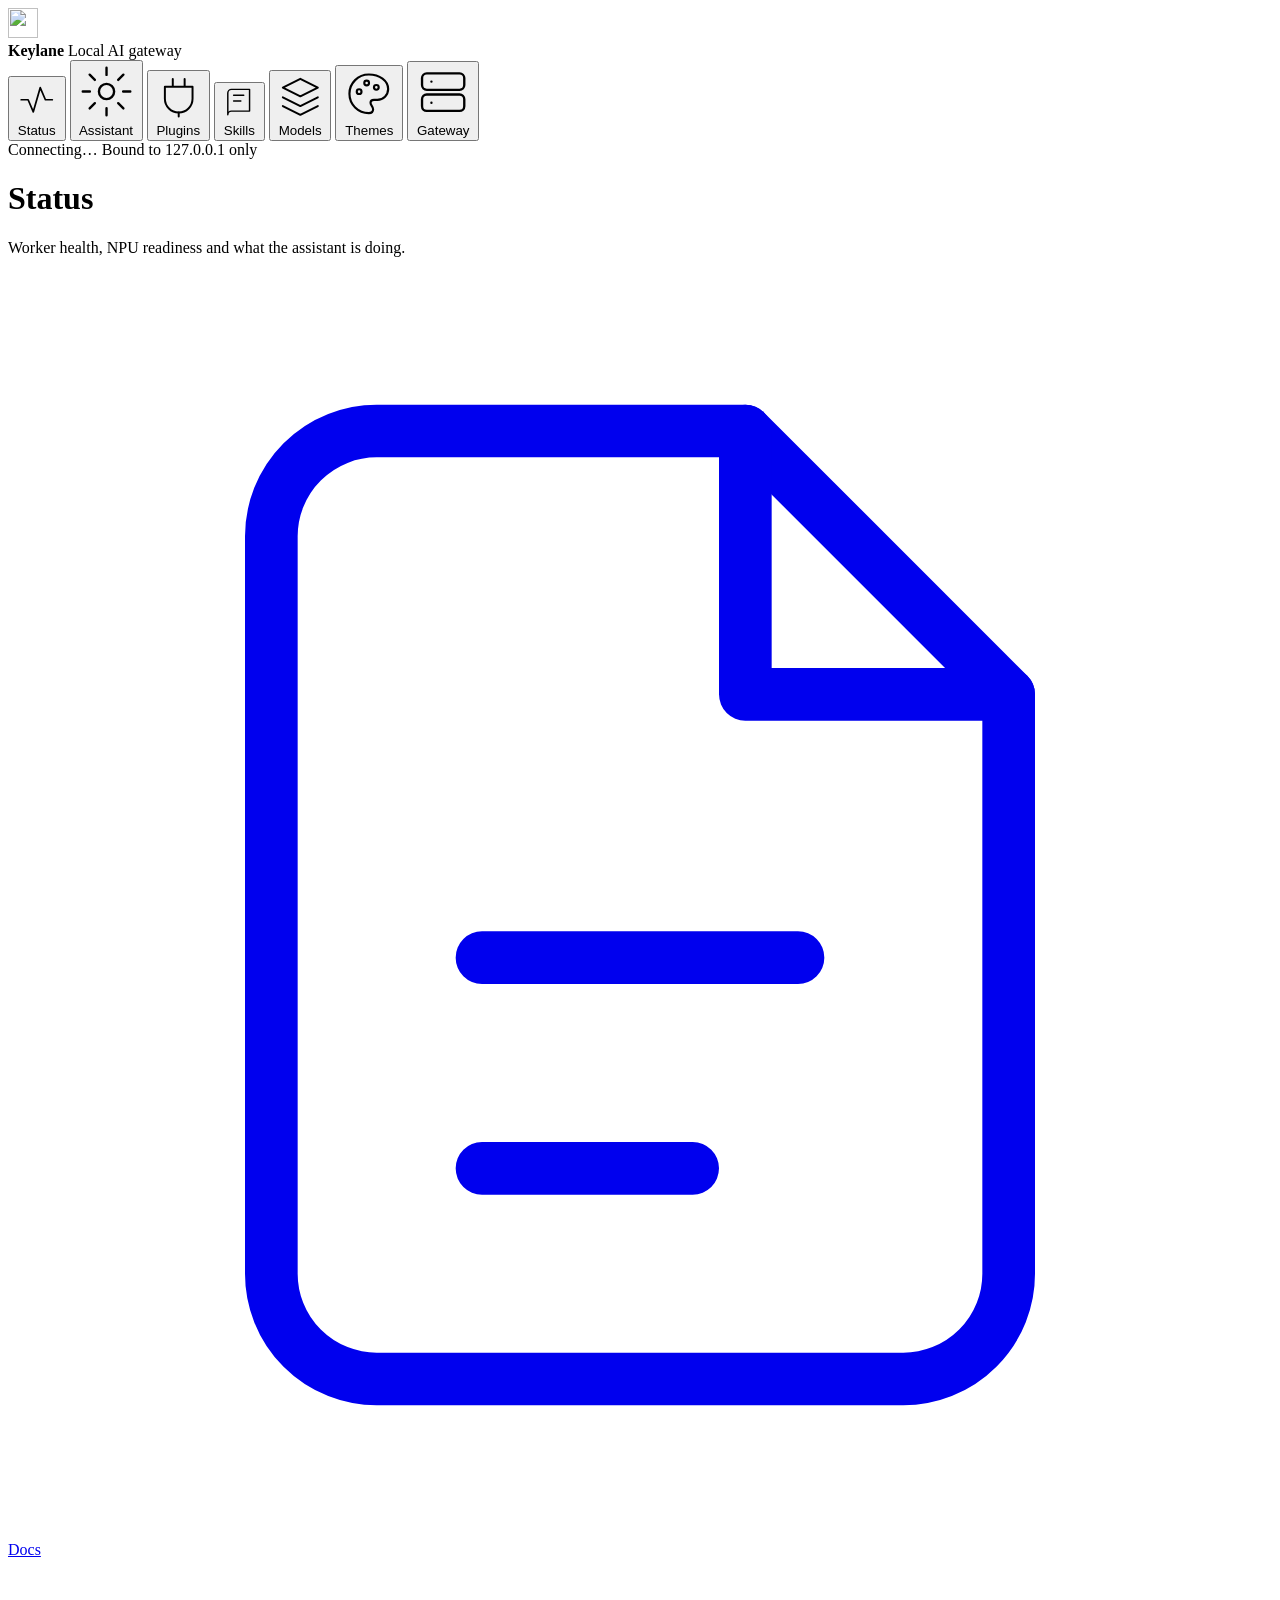
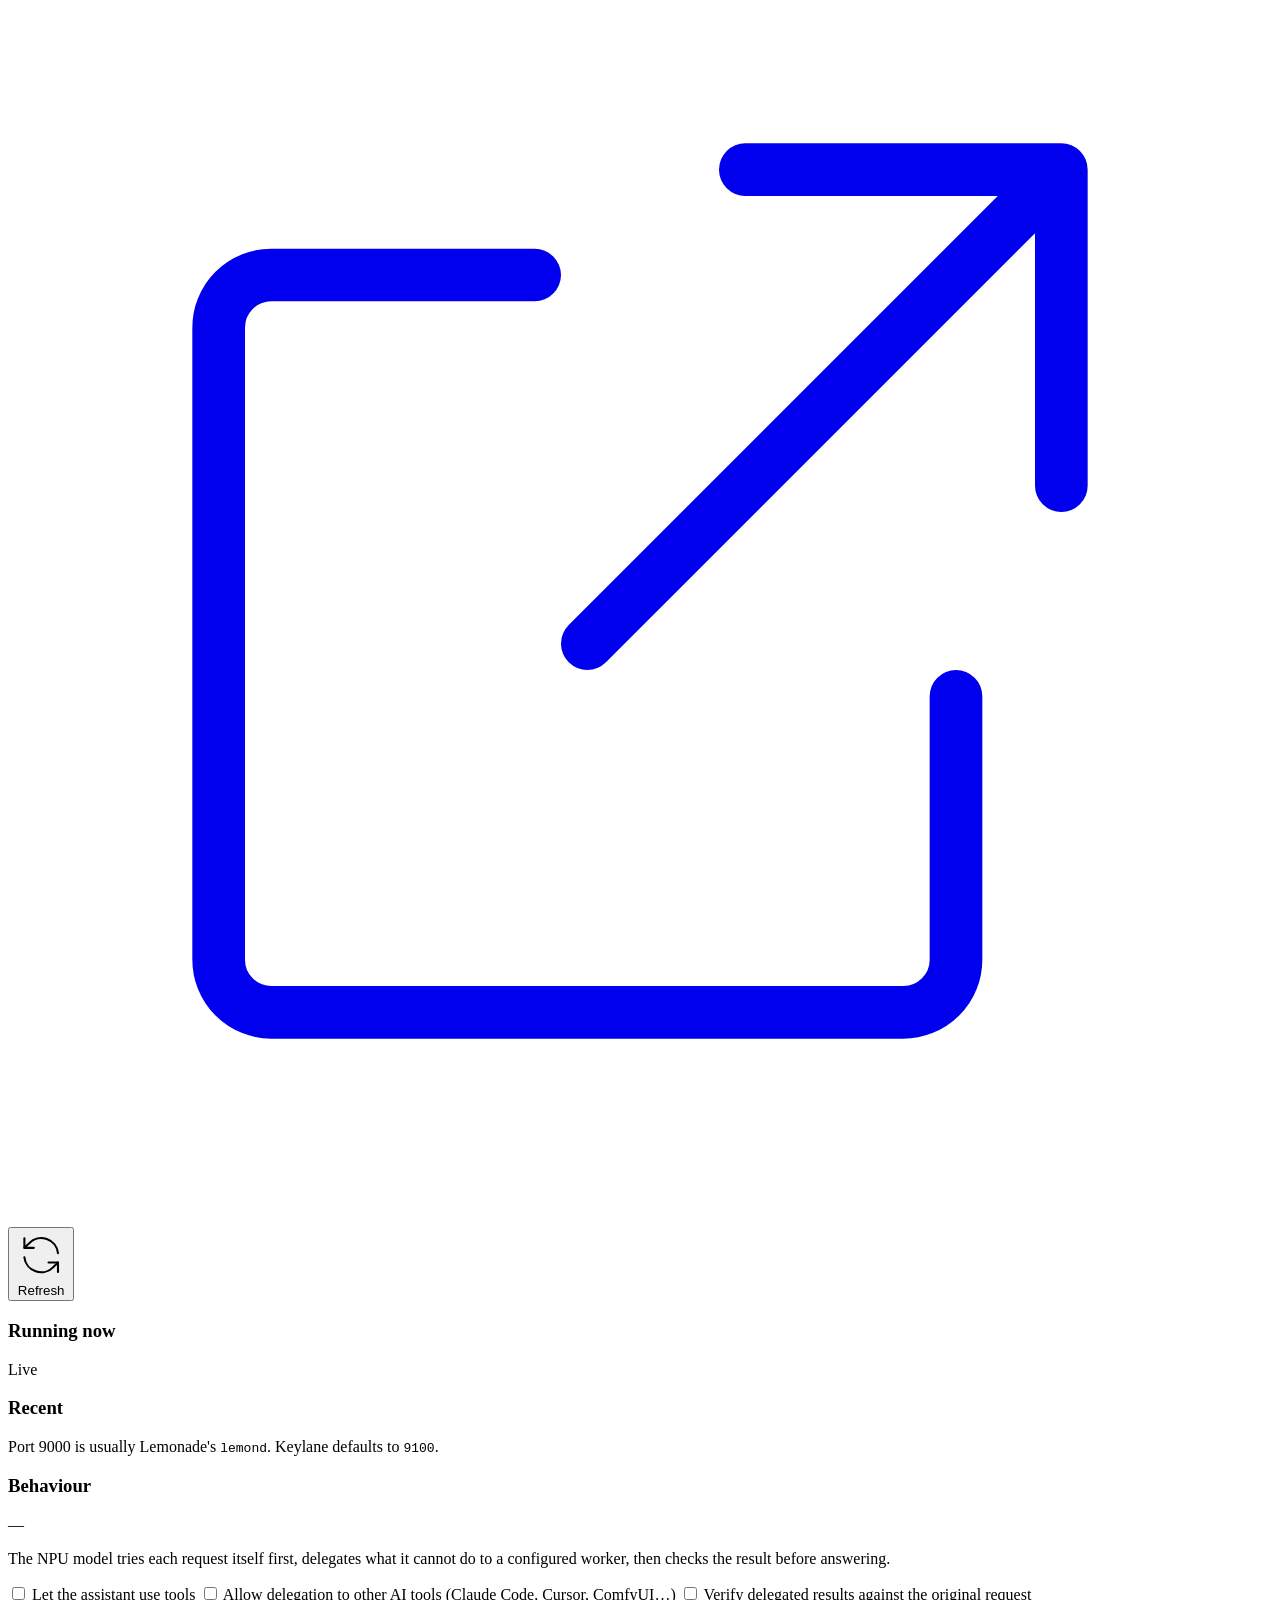
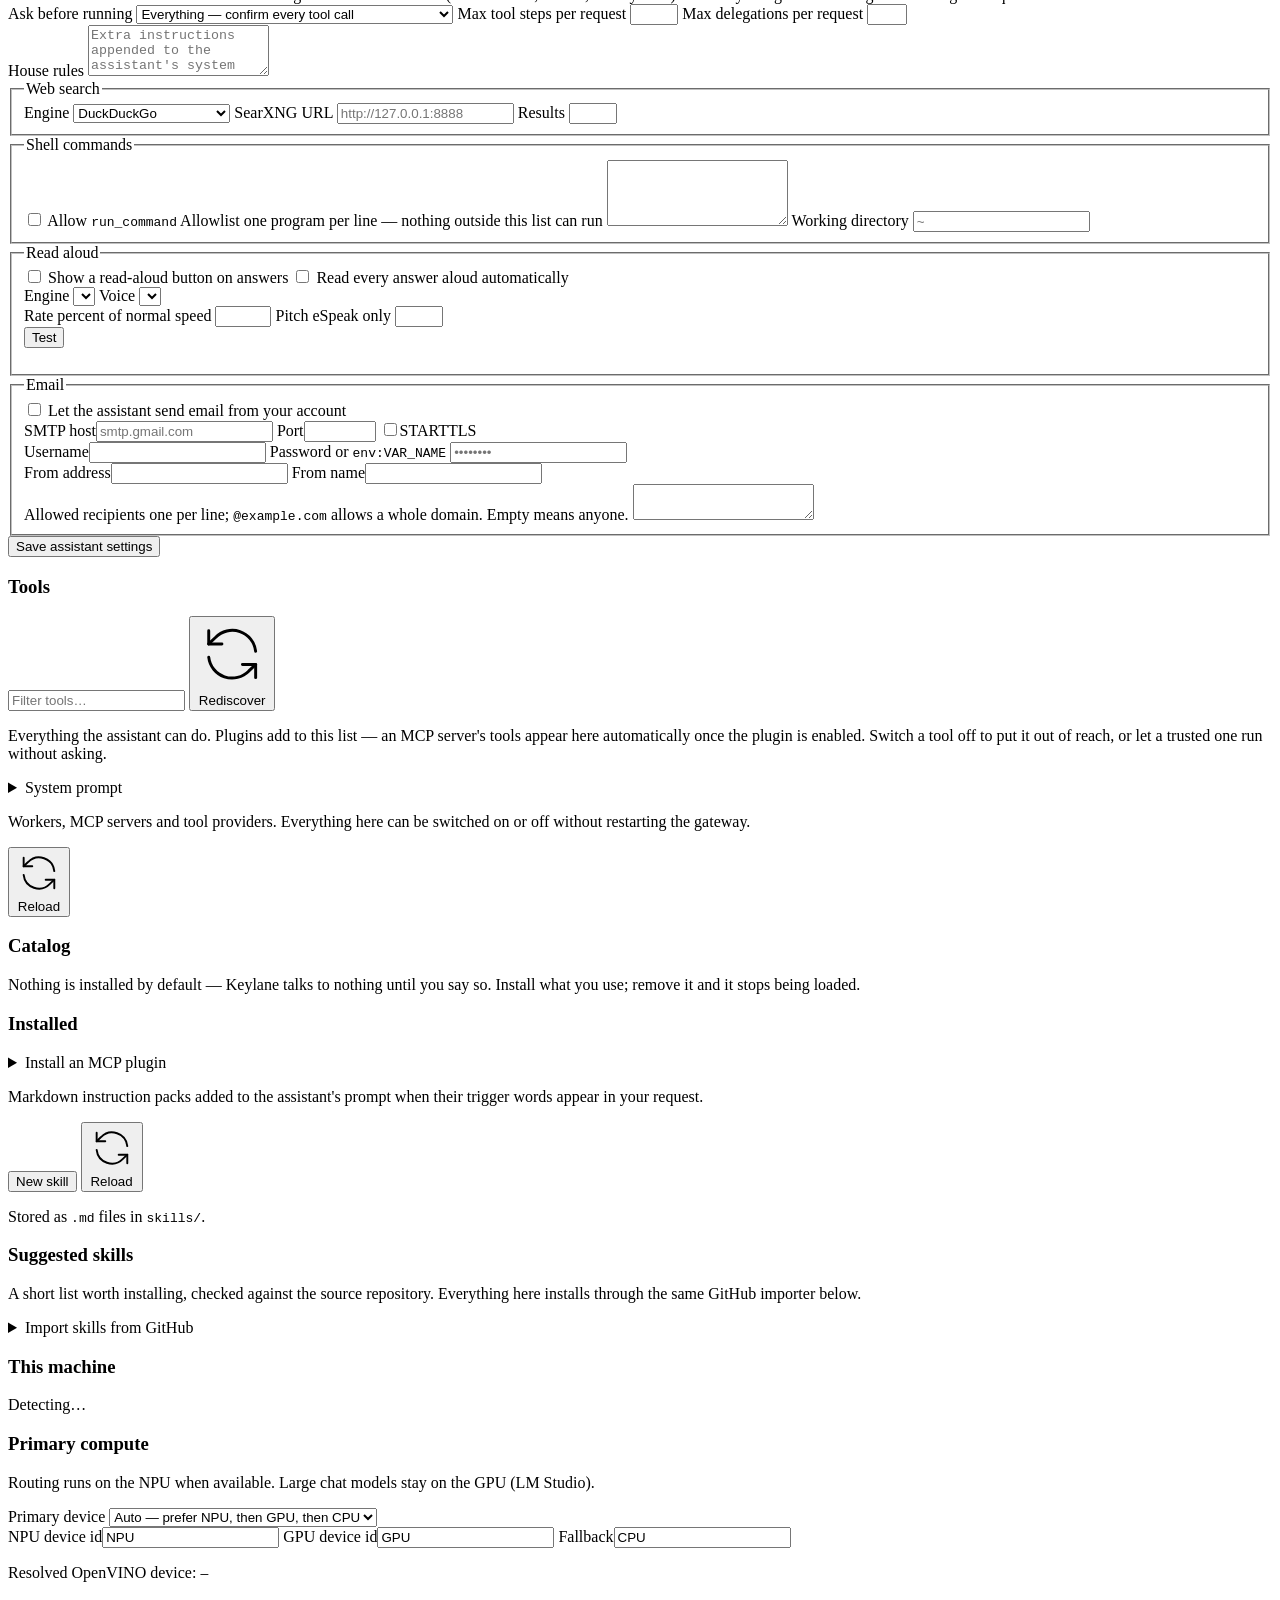
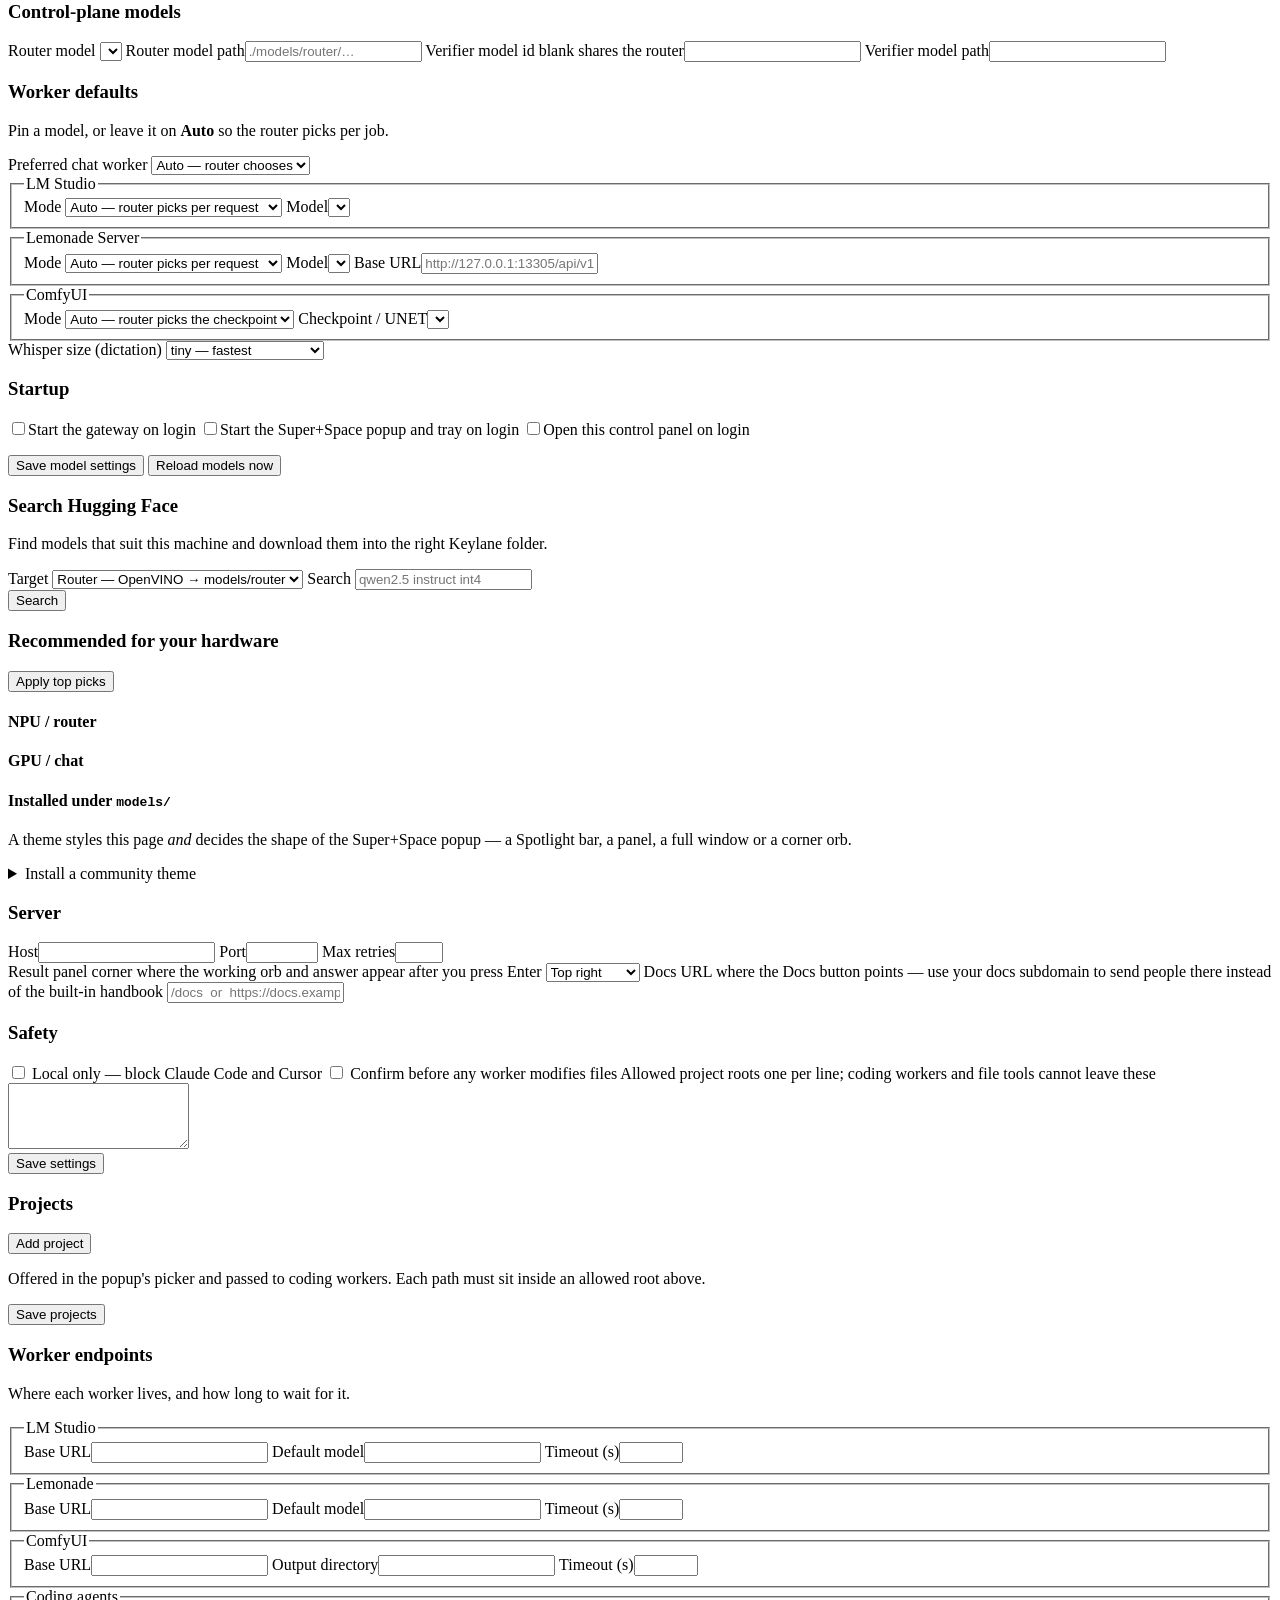
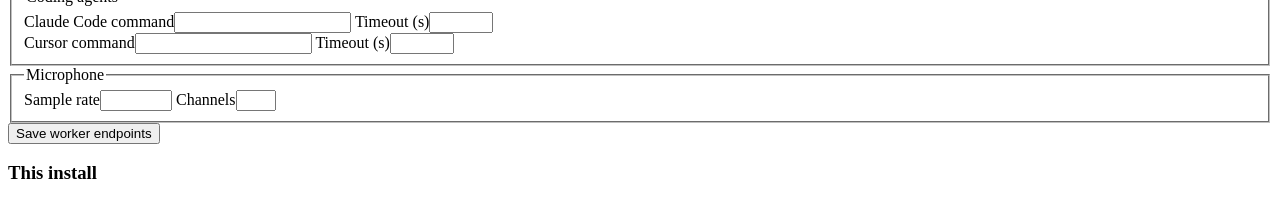
==== commit c51086b6: "Orbit loader, self-dismissing result panel, local text to speech Result panel - launcher/loader.py: " ====
--- a/web/index.html
+++ b/web/index.html
@@ -224,6 +224,42 @@
           </fieldset>
 
           <fieldset>
+            <legend>Read aloud</legend>
+            <label class="check">
+              <input name="speech_enabled" type="checkbox" />
+              <span>Show a read-aloud button on answers</span>
+            </label>
+            <label class="check">
+              <input name="auto_speak" type="checkbox" />
+              <span>Read every answer aloud automatically</span>
+            </label>
+            <div class="row wrap">
+              <label class="grow">
+                <span>Engine</span>
+                <select name="speech_engine" id="speech-engine"></select>
+              </label>
+              <label class="grow" style="flex:2">
+                <span>Voice</span>
+                <select name="speech_voice" id="speech-voice"></select>
+              </label>
+            </div>
+            <div class="row wrap">
+              <label class="grow">
+                <span>Rate <span class="field-help">percent of normal speed</span></span>
+                <input name="speech_rate" type="number" min="25" max="400" />
+              </label>
+              <label class="grow">
+                <span>Pitch <span class="field-help">eSpeak only</span></span>
+                <input name="speech_pitch" type="number" min="0" max="99" />
+              </label>
+              <div class="row" style="align-items:flex-end">
+                <button type="button" class="btn ghost" id="speech-test">Test</button>
+              </div>
+            </div>
+            <p class="hint muted" id="speech-note"></p>
+          </fieldset>
+
+          <fieldset>
             <legend>Email</legend>
             <label class="check">
               <input name="email_enabled" type="checkbox" />
@@ -378,6 +414,18 @@
             <p class="muted hint" id="skill-note"></p>
           </div>
         </form>
+
+        <div class="card">
+          <div class="section-head">
+            <h3>Suggested skills</h3>
+            <span class="muted hint" id="skill-catalog-meta"></span>
+          </div>
+          <p class="muted hint">
+            A short list worth installing, checked against the source repository.
+            Everything here installs through the same GitHub importer below.
+          </p>
+          <div class="tool-grid" id="skill-catalog"></div>
+        </div>
 
         <details class="installer" id="skill-import">
           <summary>Import skills from GitHub</summary>
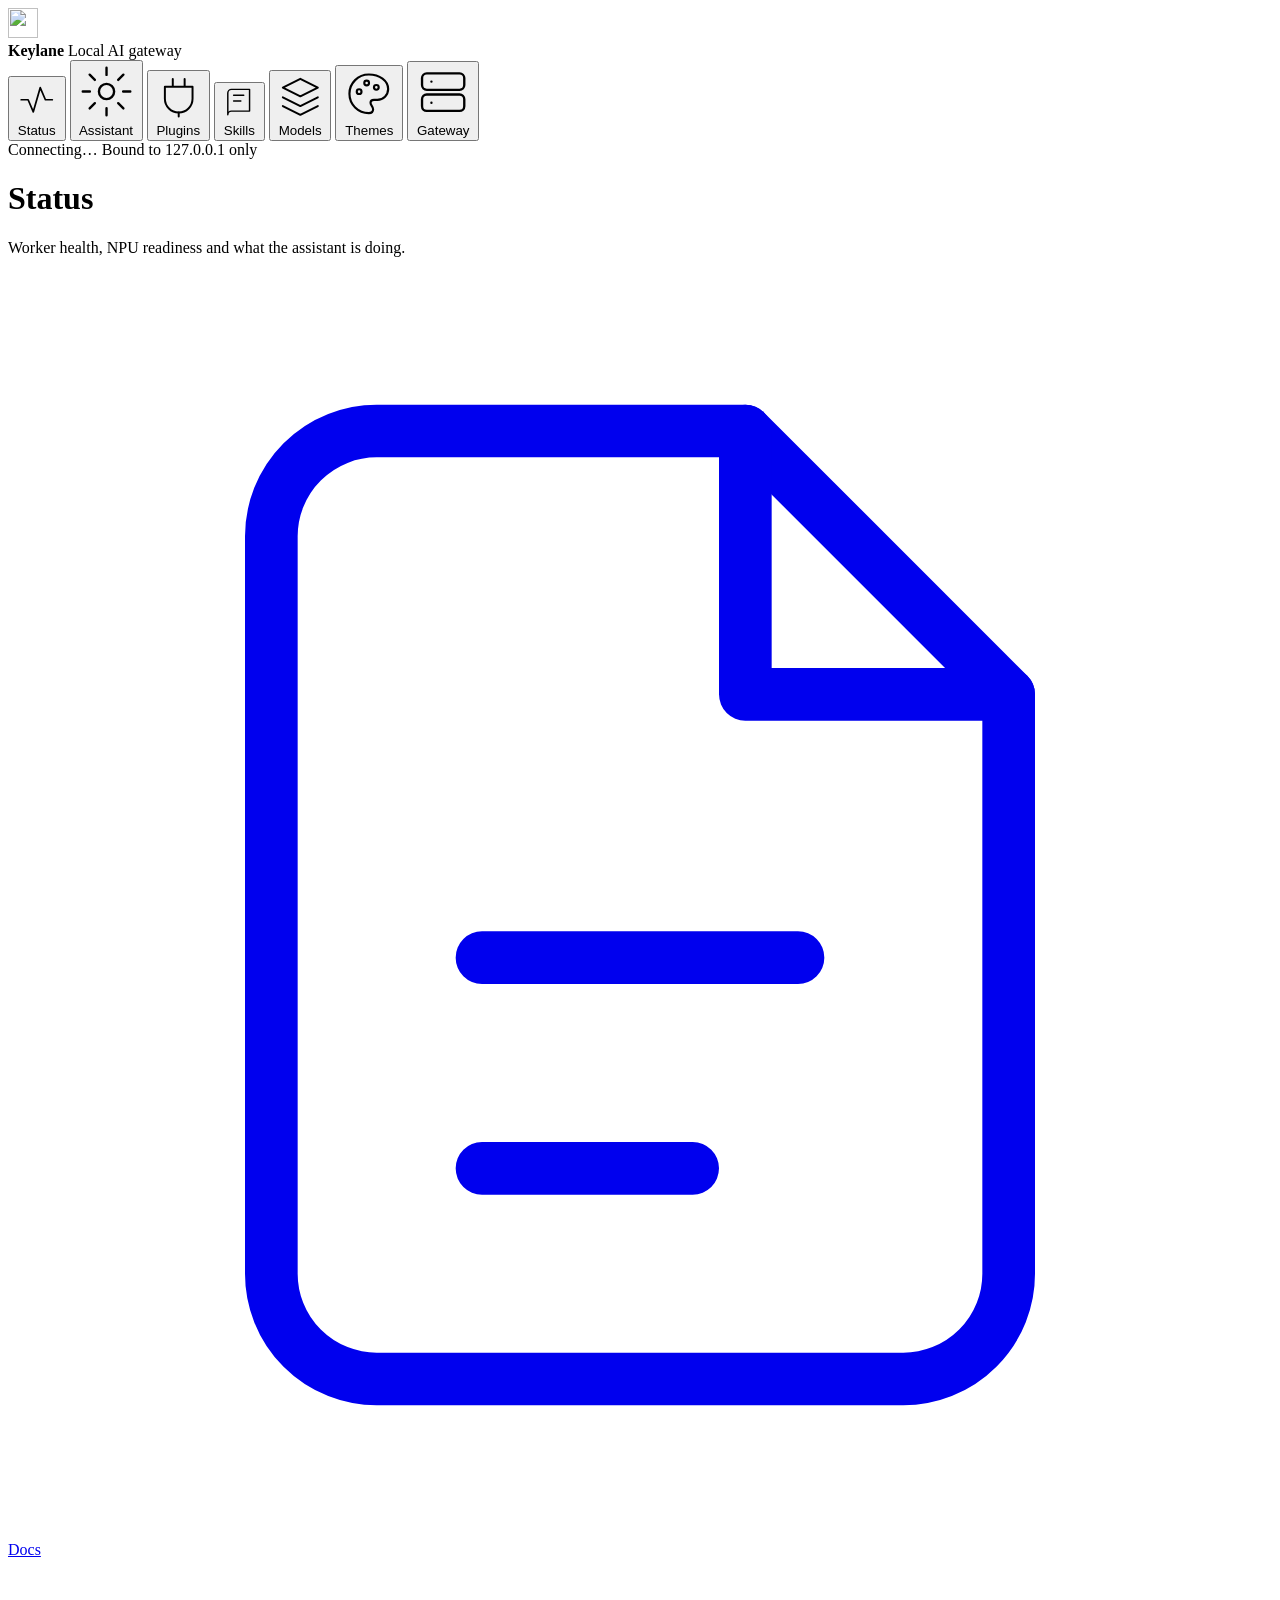
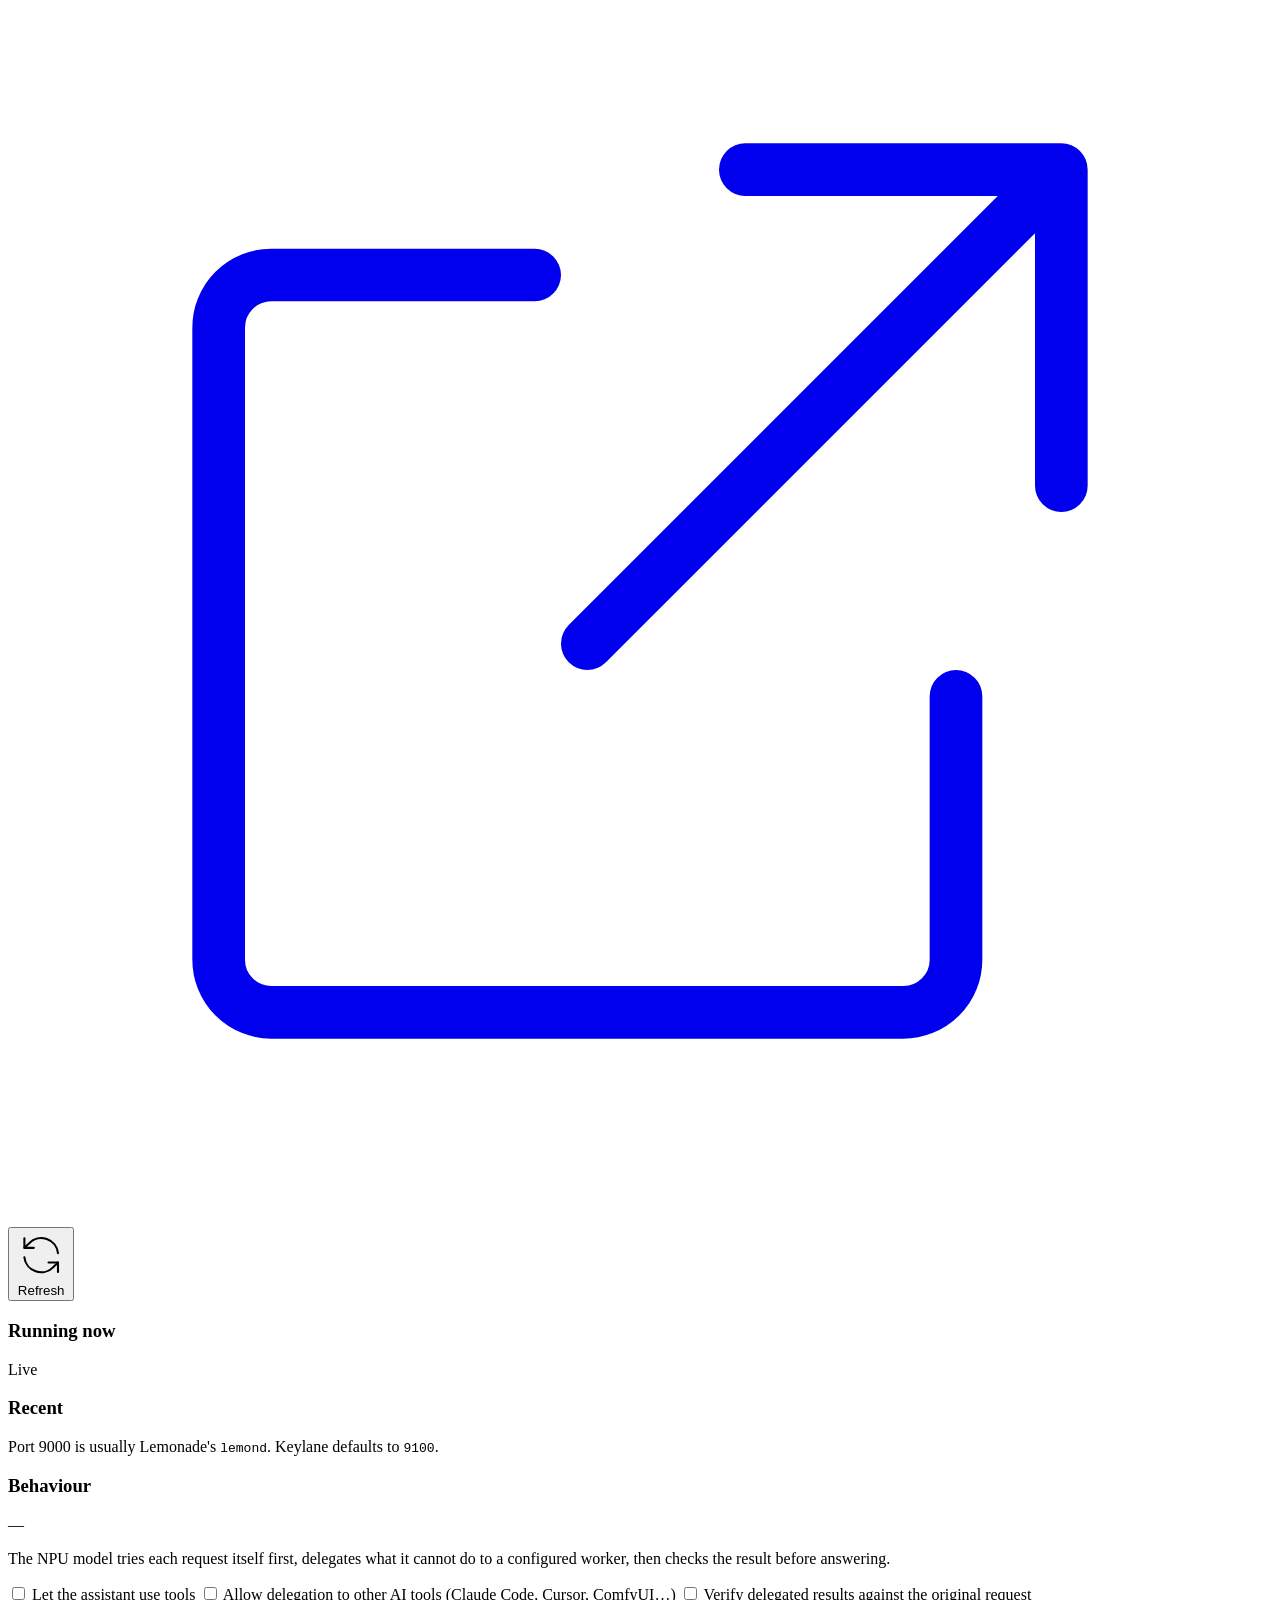
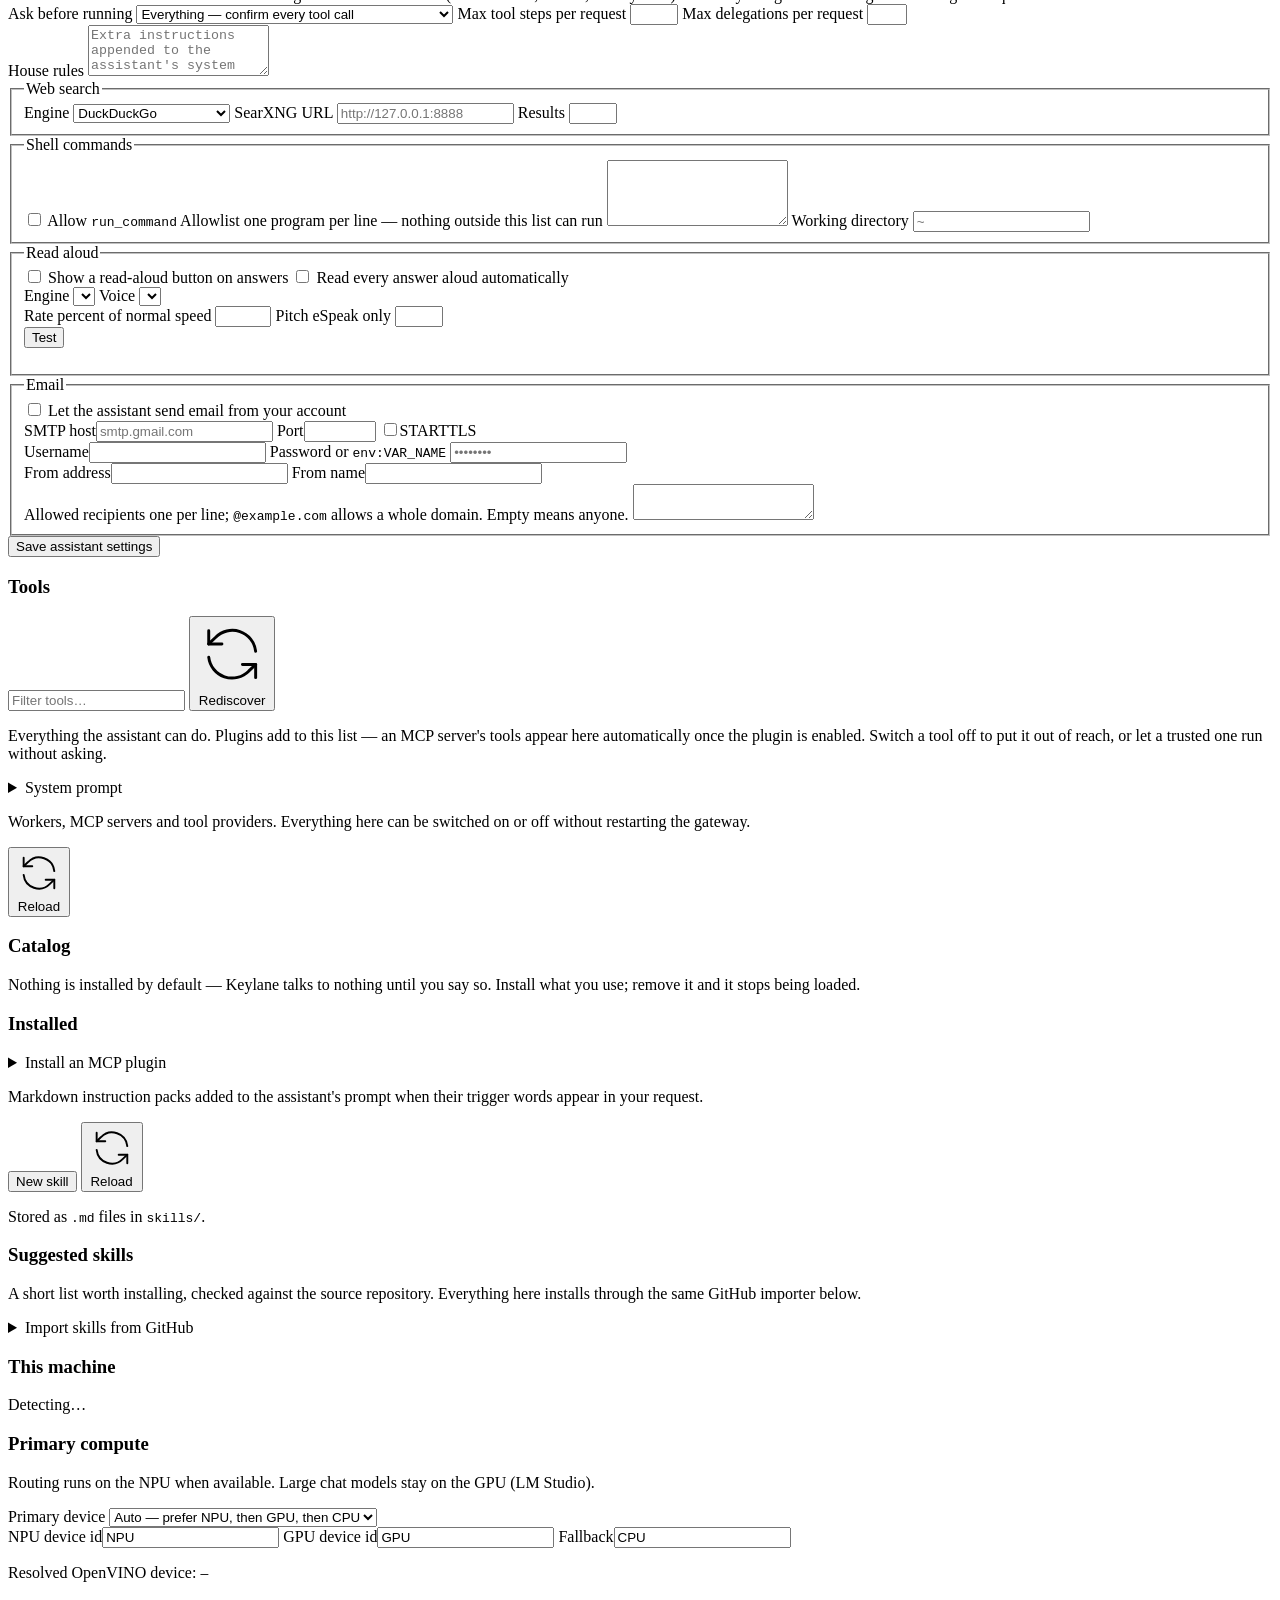
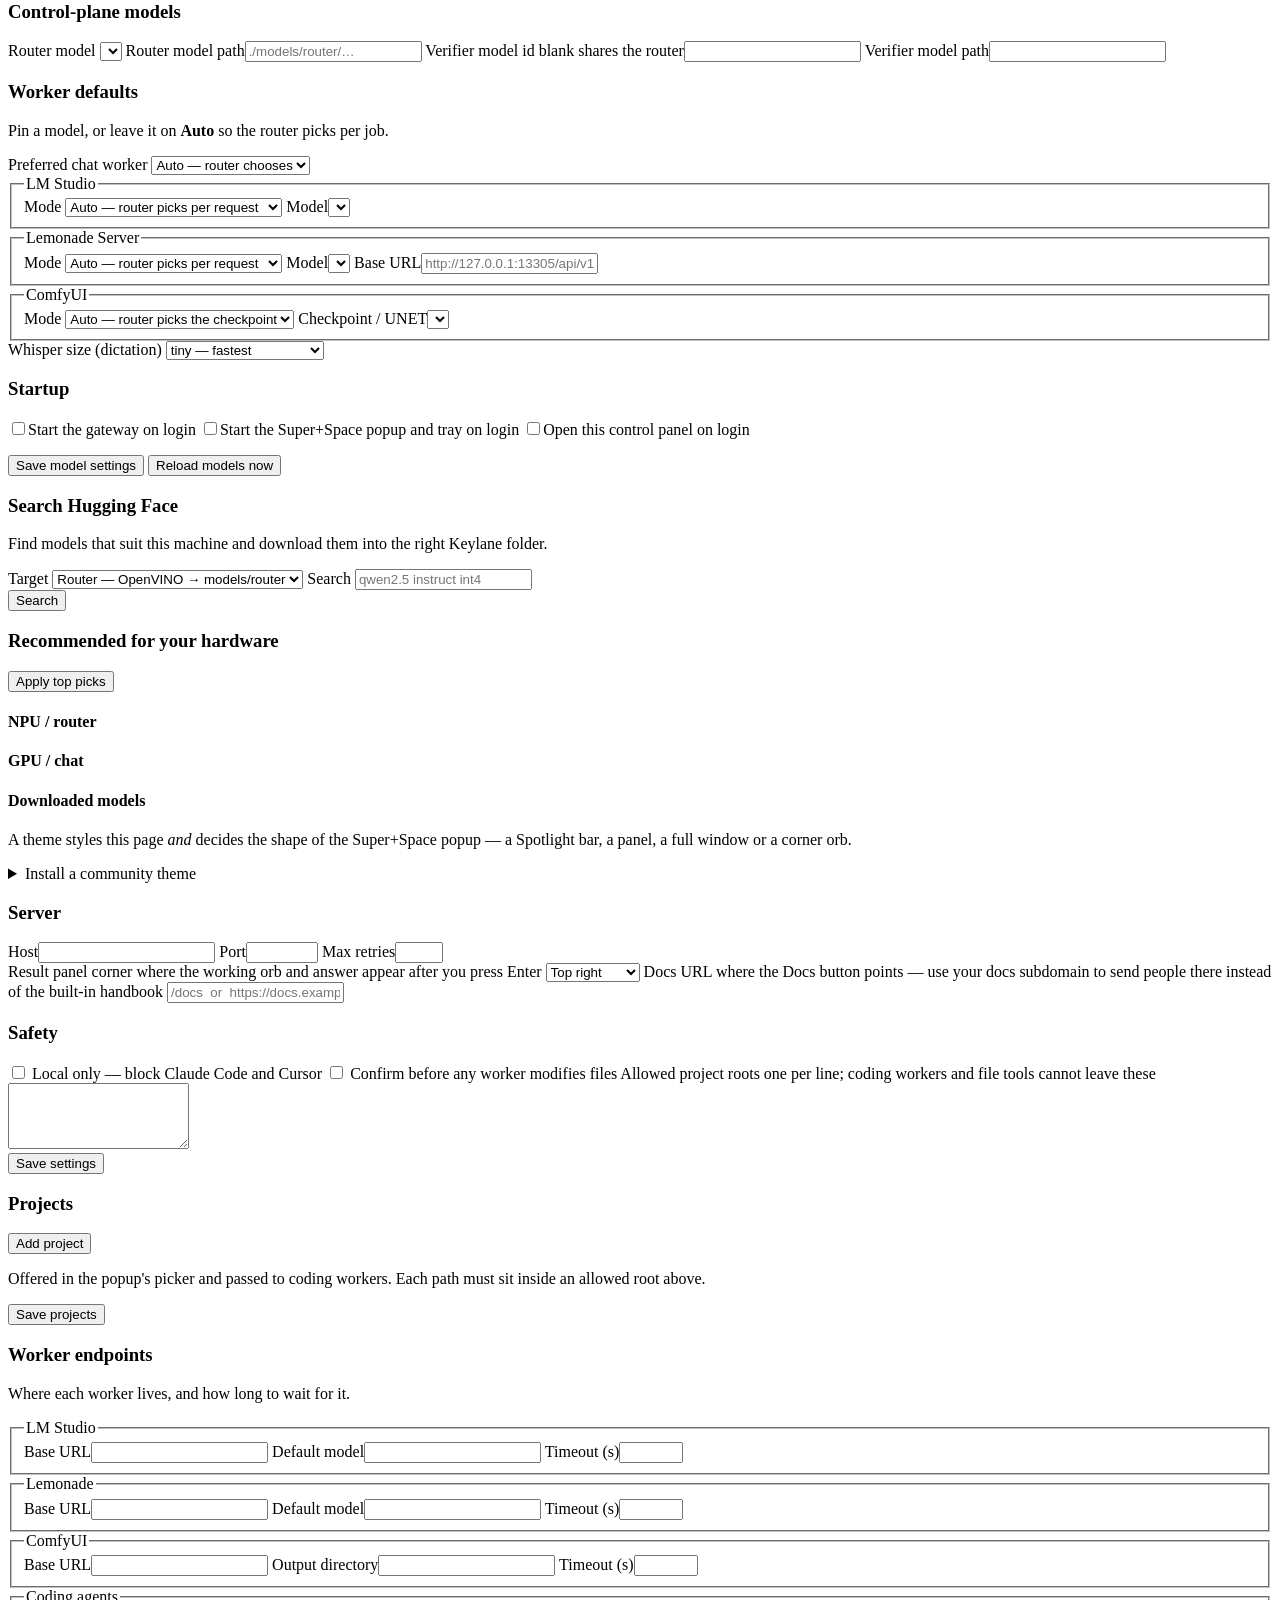
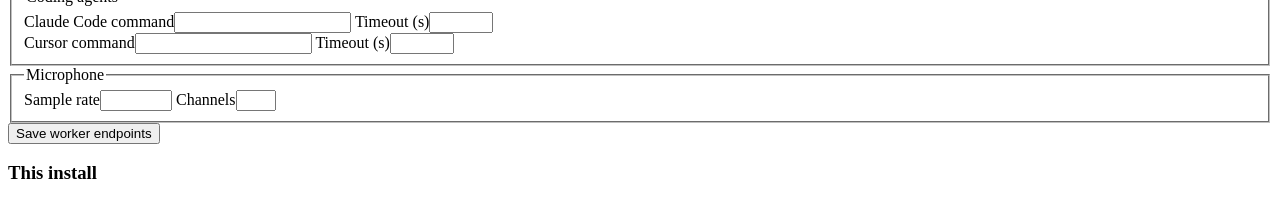
==== commit d1270f5d: "Say where downloaded models actually go The Models tab showed "./models/router/..." for every path. " ====
--- a/web/index.html
+++ b/web/index.html
@@ -602,7 +602,10 @@
                 <div id="rec-chat" class="rec-list"></div>
               </div>
             </div>
-            <h4>Installed under <code>models/</code></h4>
+            <div class="section-head">
+              <h4>Downloaded models</h4>
+              <span class="muted hint" id="models-location"></span>
+            </div>
             <div id="installed-models" class="rec-list"></div>
           </div>
         </div>
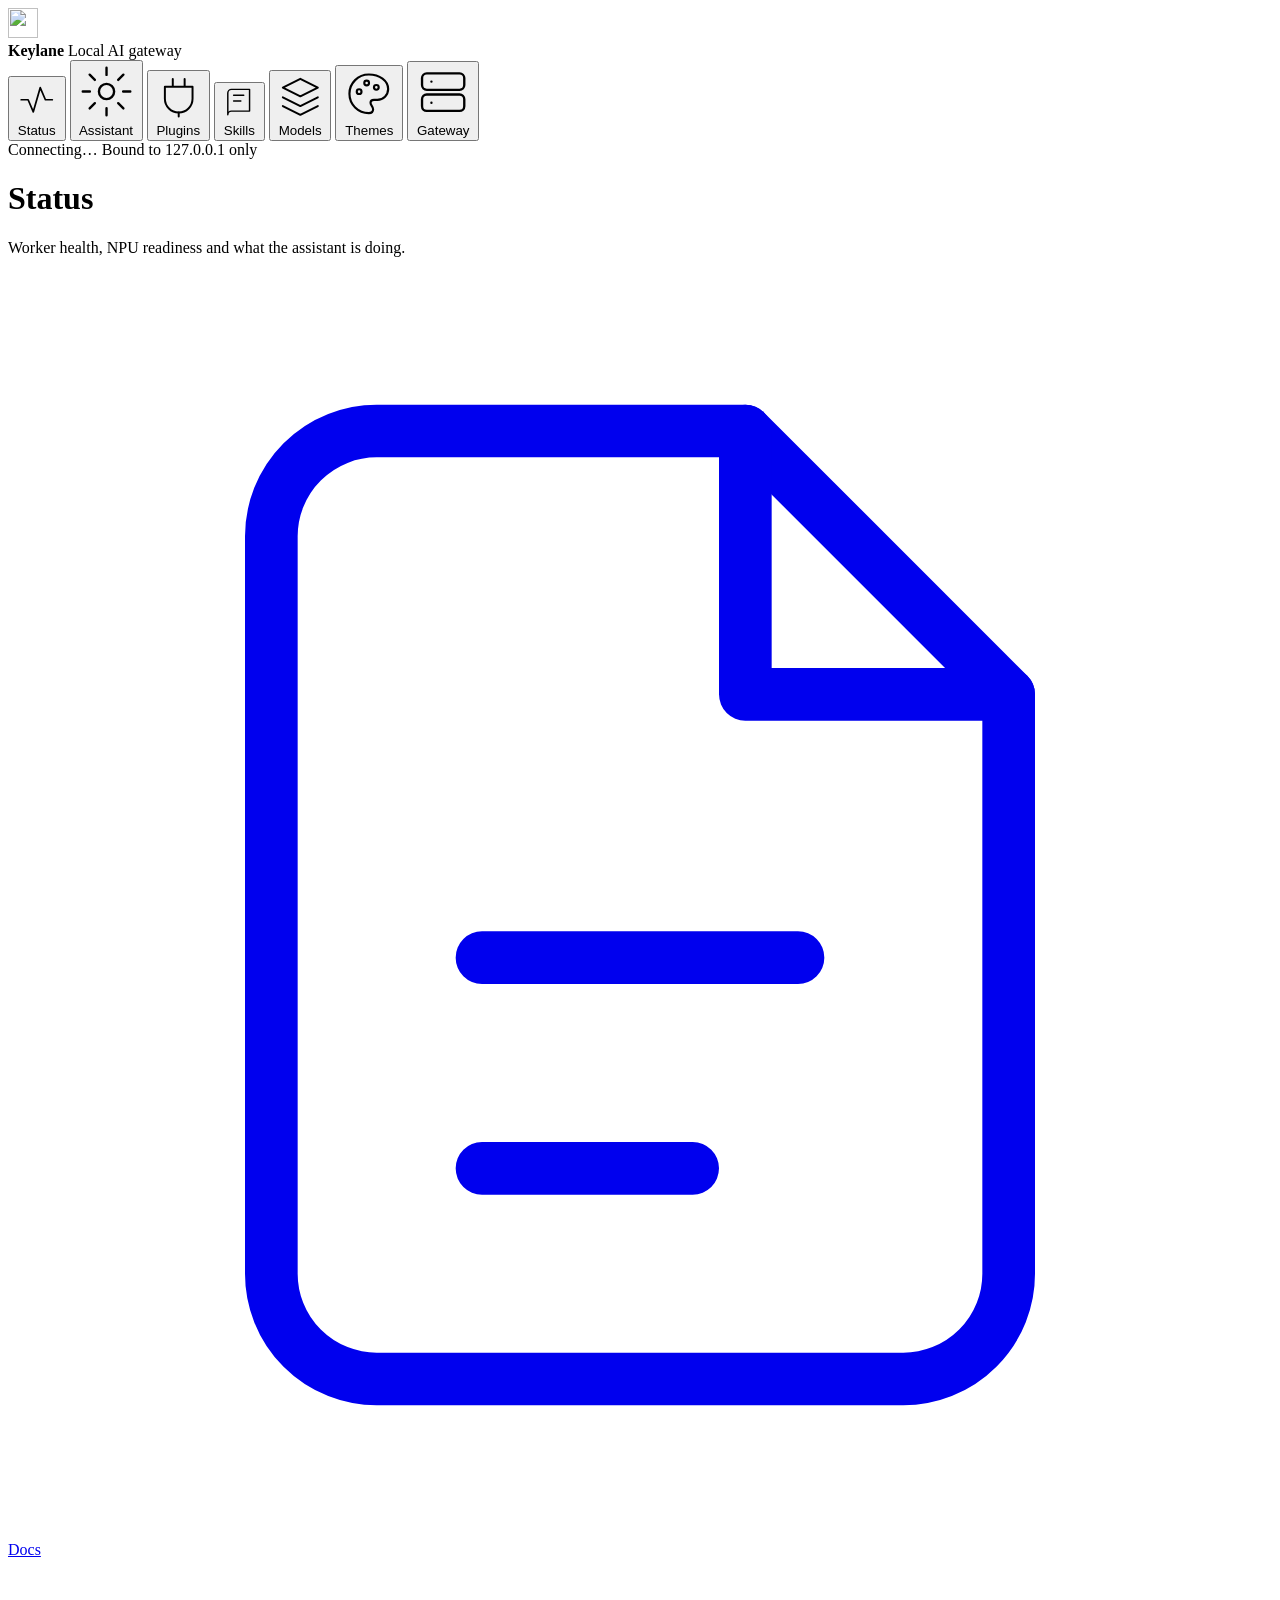
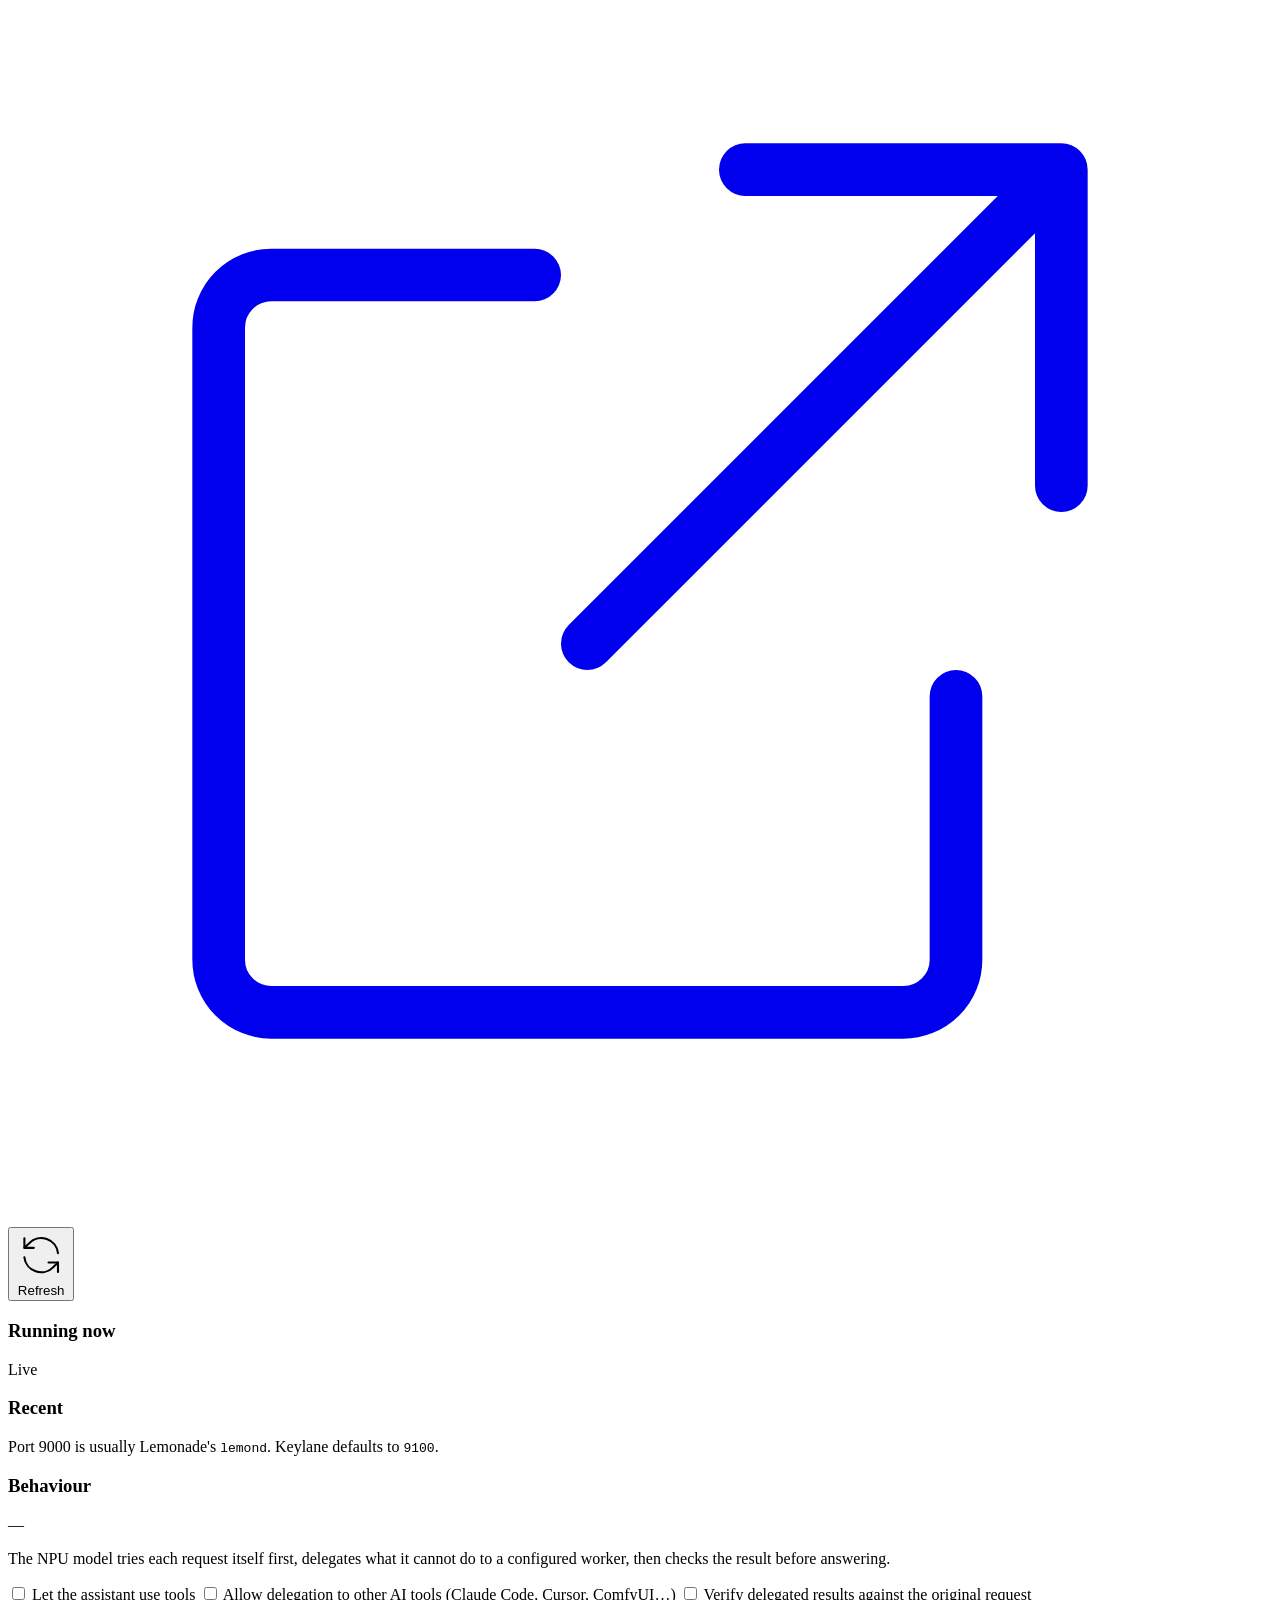
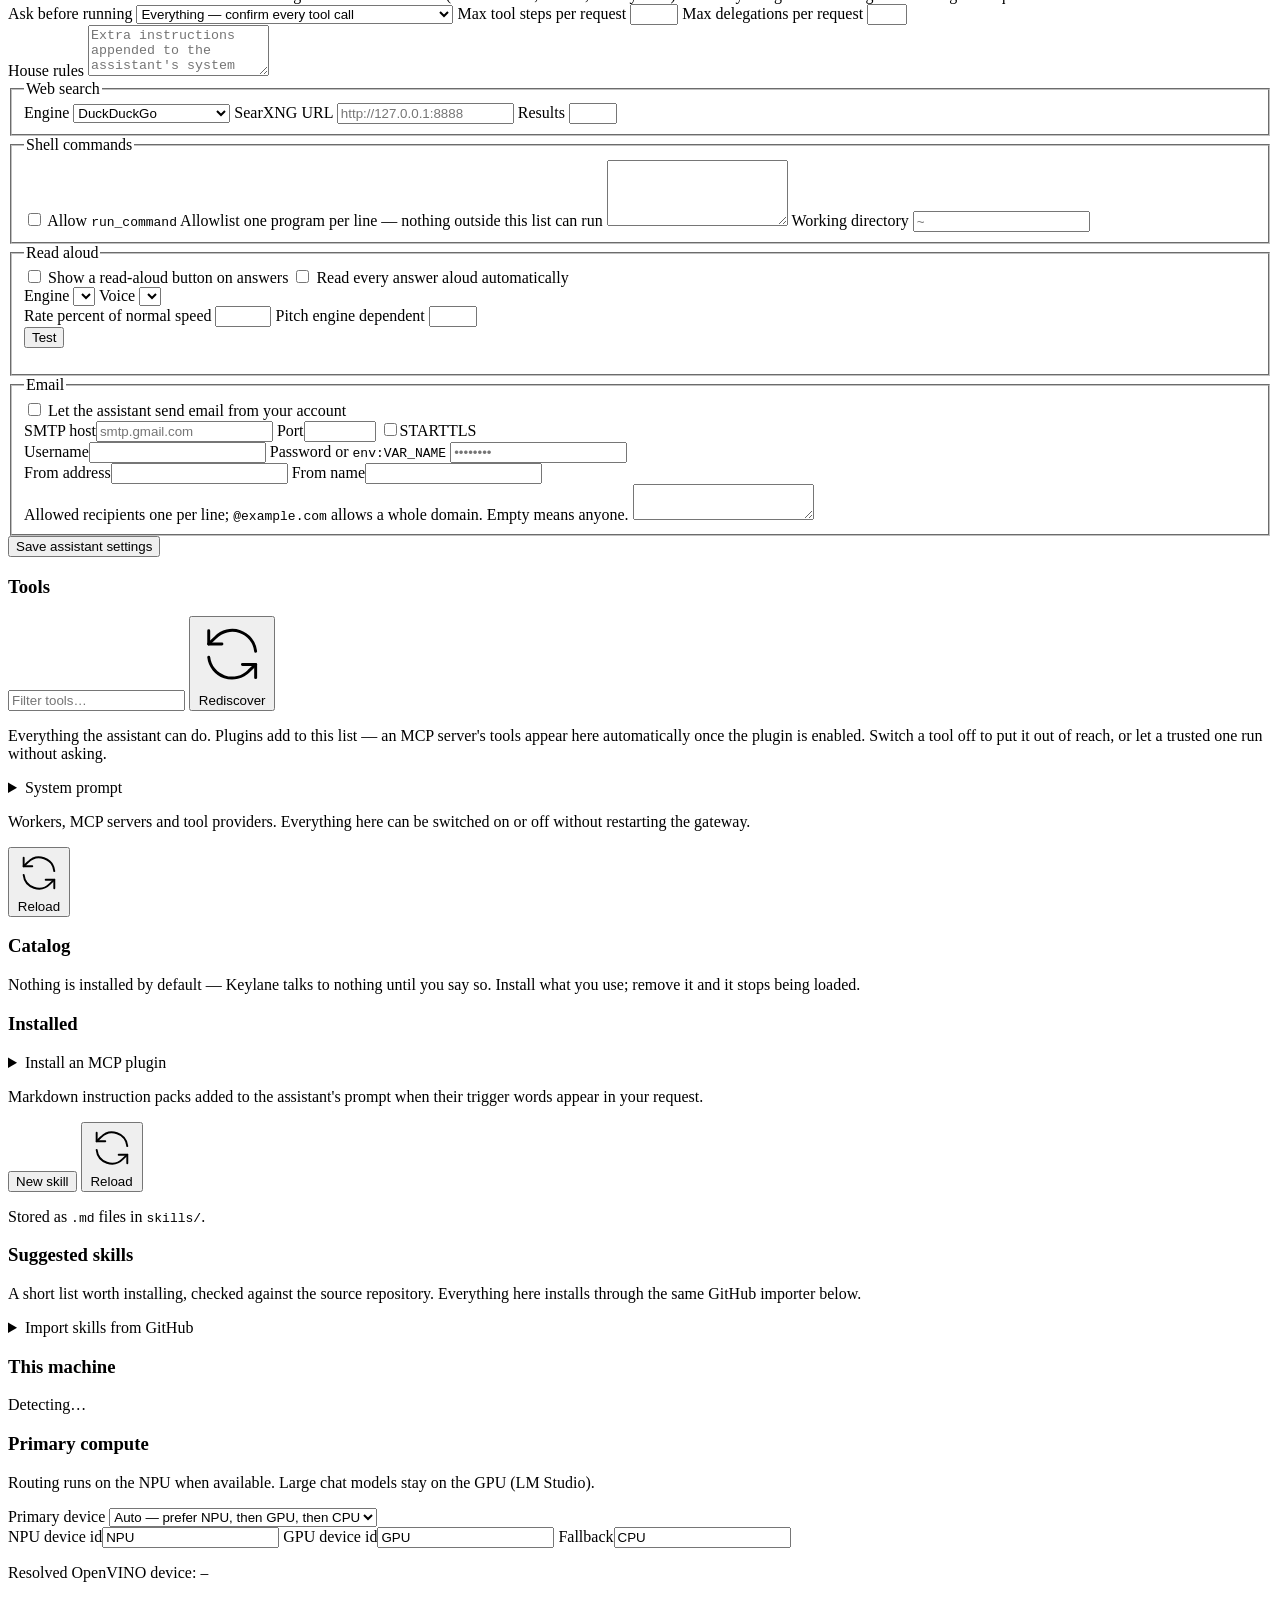
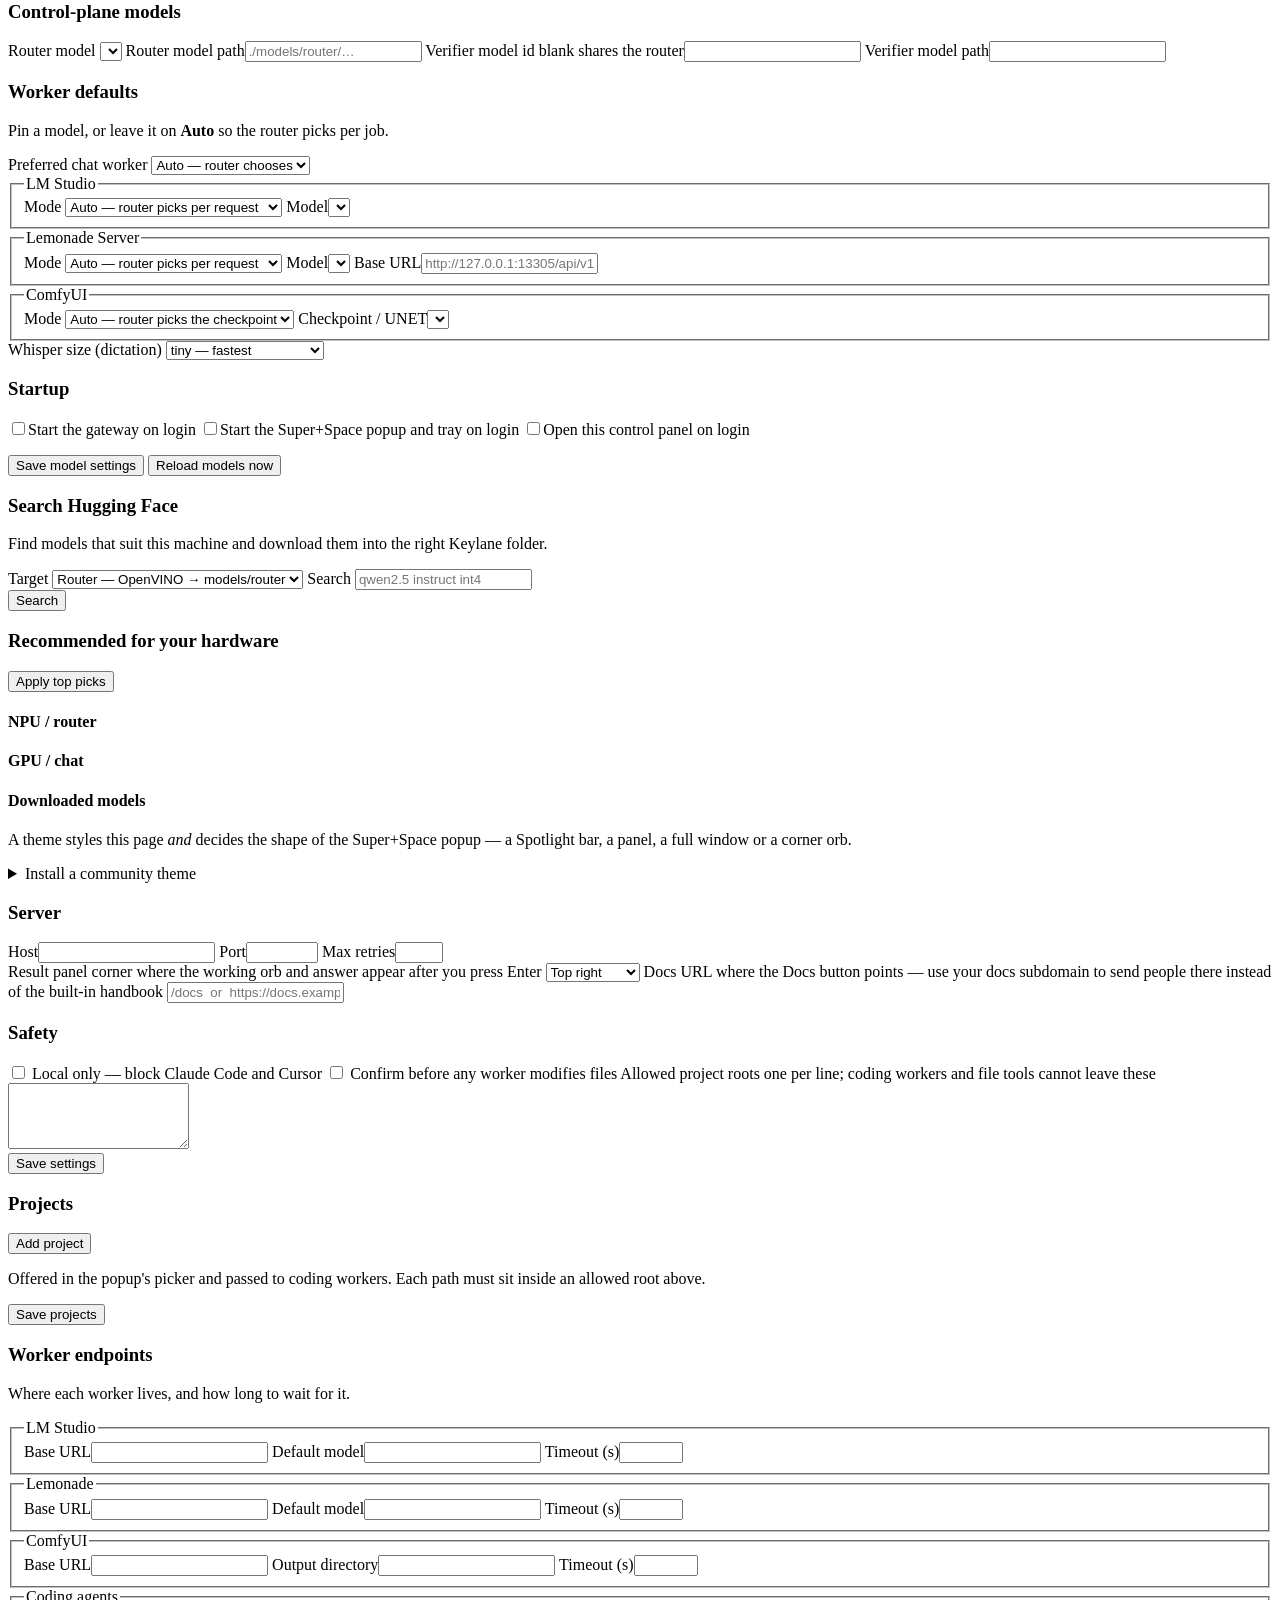
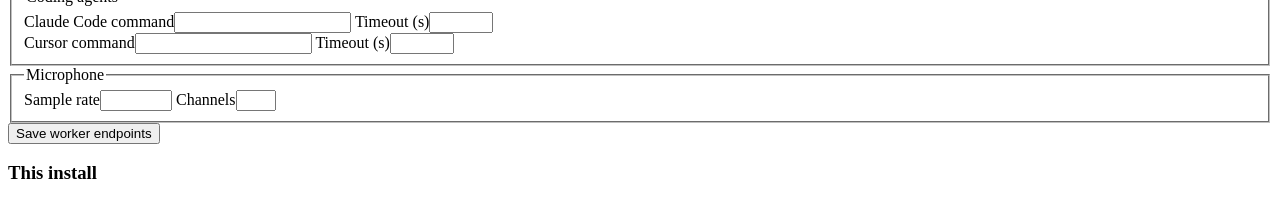
==== commit 5b8975a1: "Read answers aloud with Audio8 TTS Replace piper, eSpeak and flite with Audio8-TTS-Preview-0.1b. The" ====
--- a/web/index.html
+++ b/web/index.html
@@ -249,7 +249,7 @@
                 <input name="speech_rate" type="number" min="25" max="400" />
               </label>
               <label class="grow">
-                <span>Pitch <span class="field-help">eSpeak only</span></span>
+                <span>Pitch <span class="field-help">engine dependent</span></span>
                 <input name="speech_pitch" type="number" min="0" max="99" />
               </label>
               <div class="row" style="align-items:flex-end">
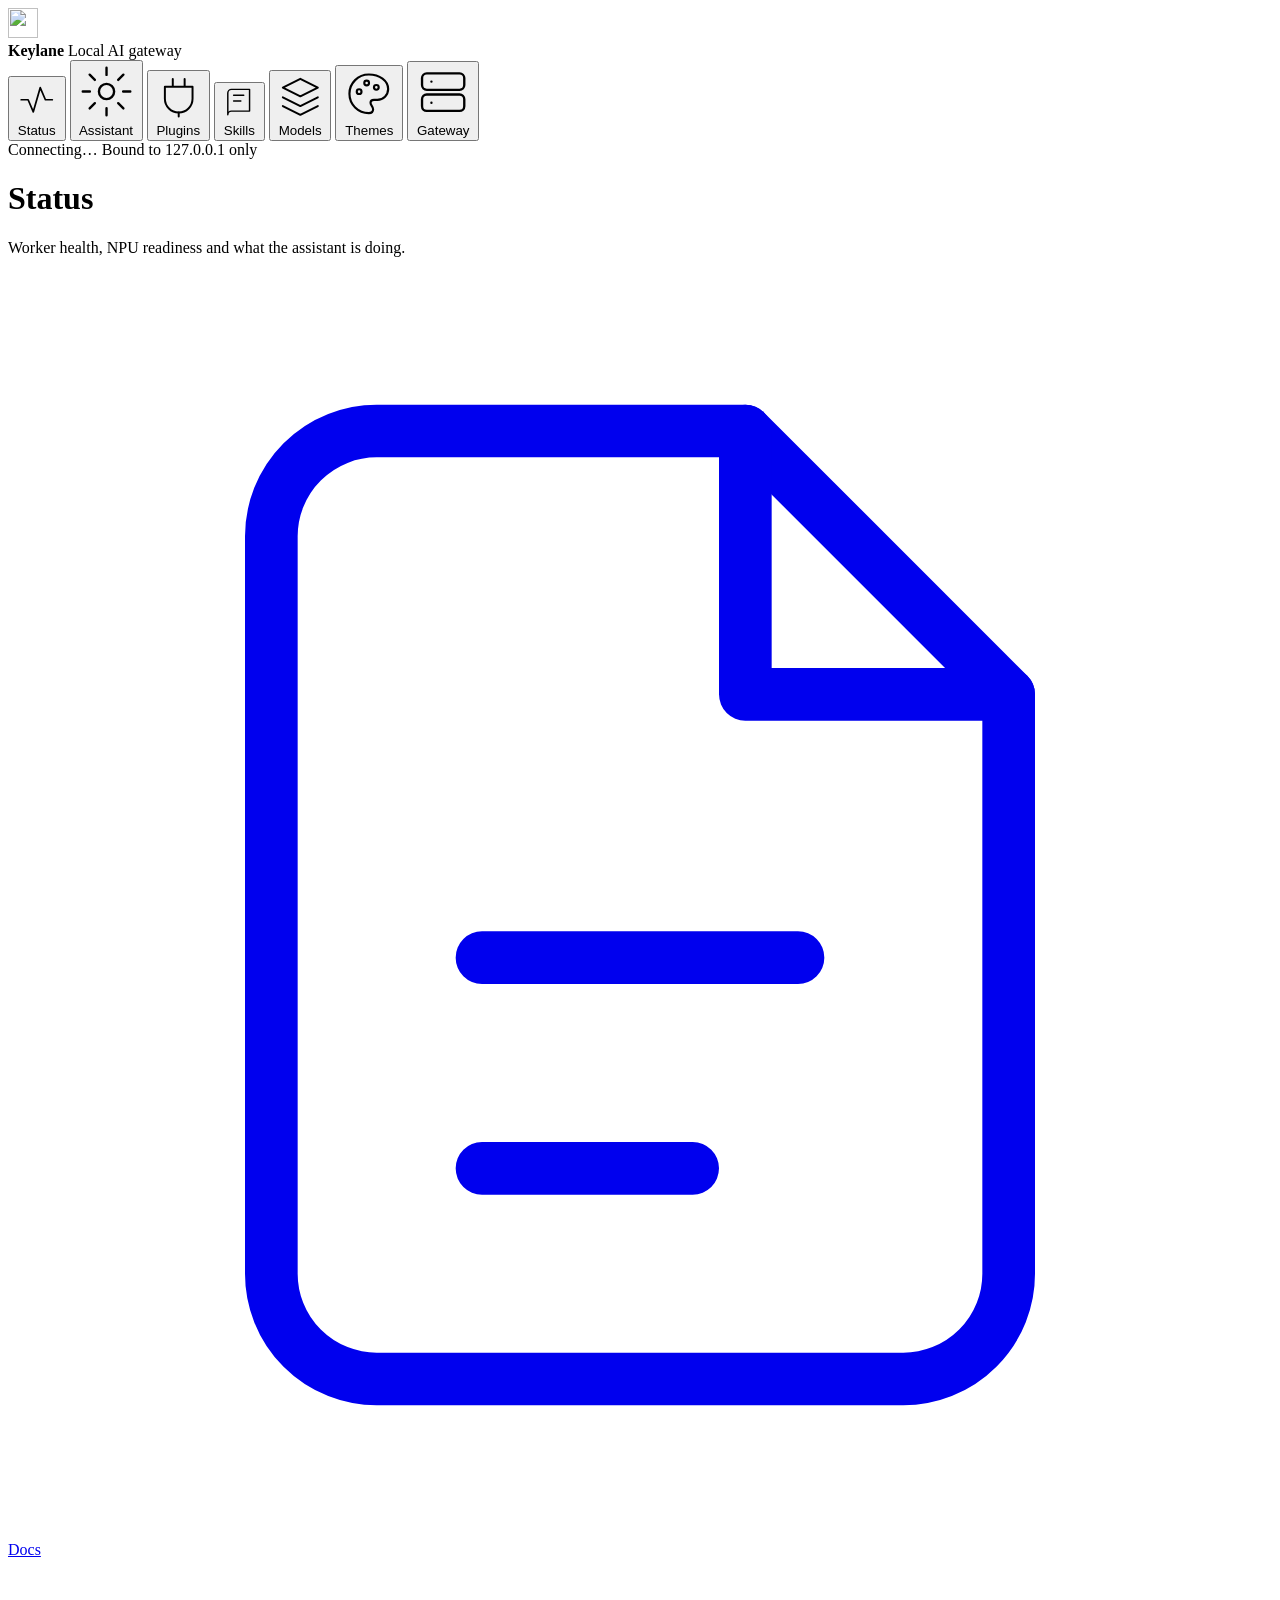
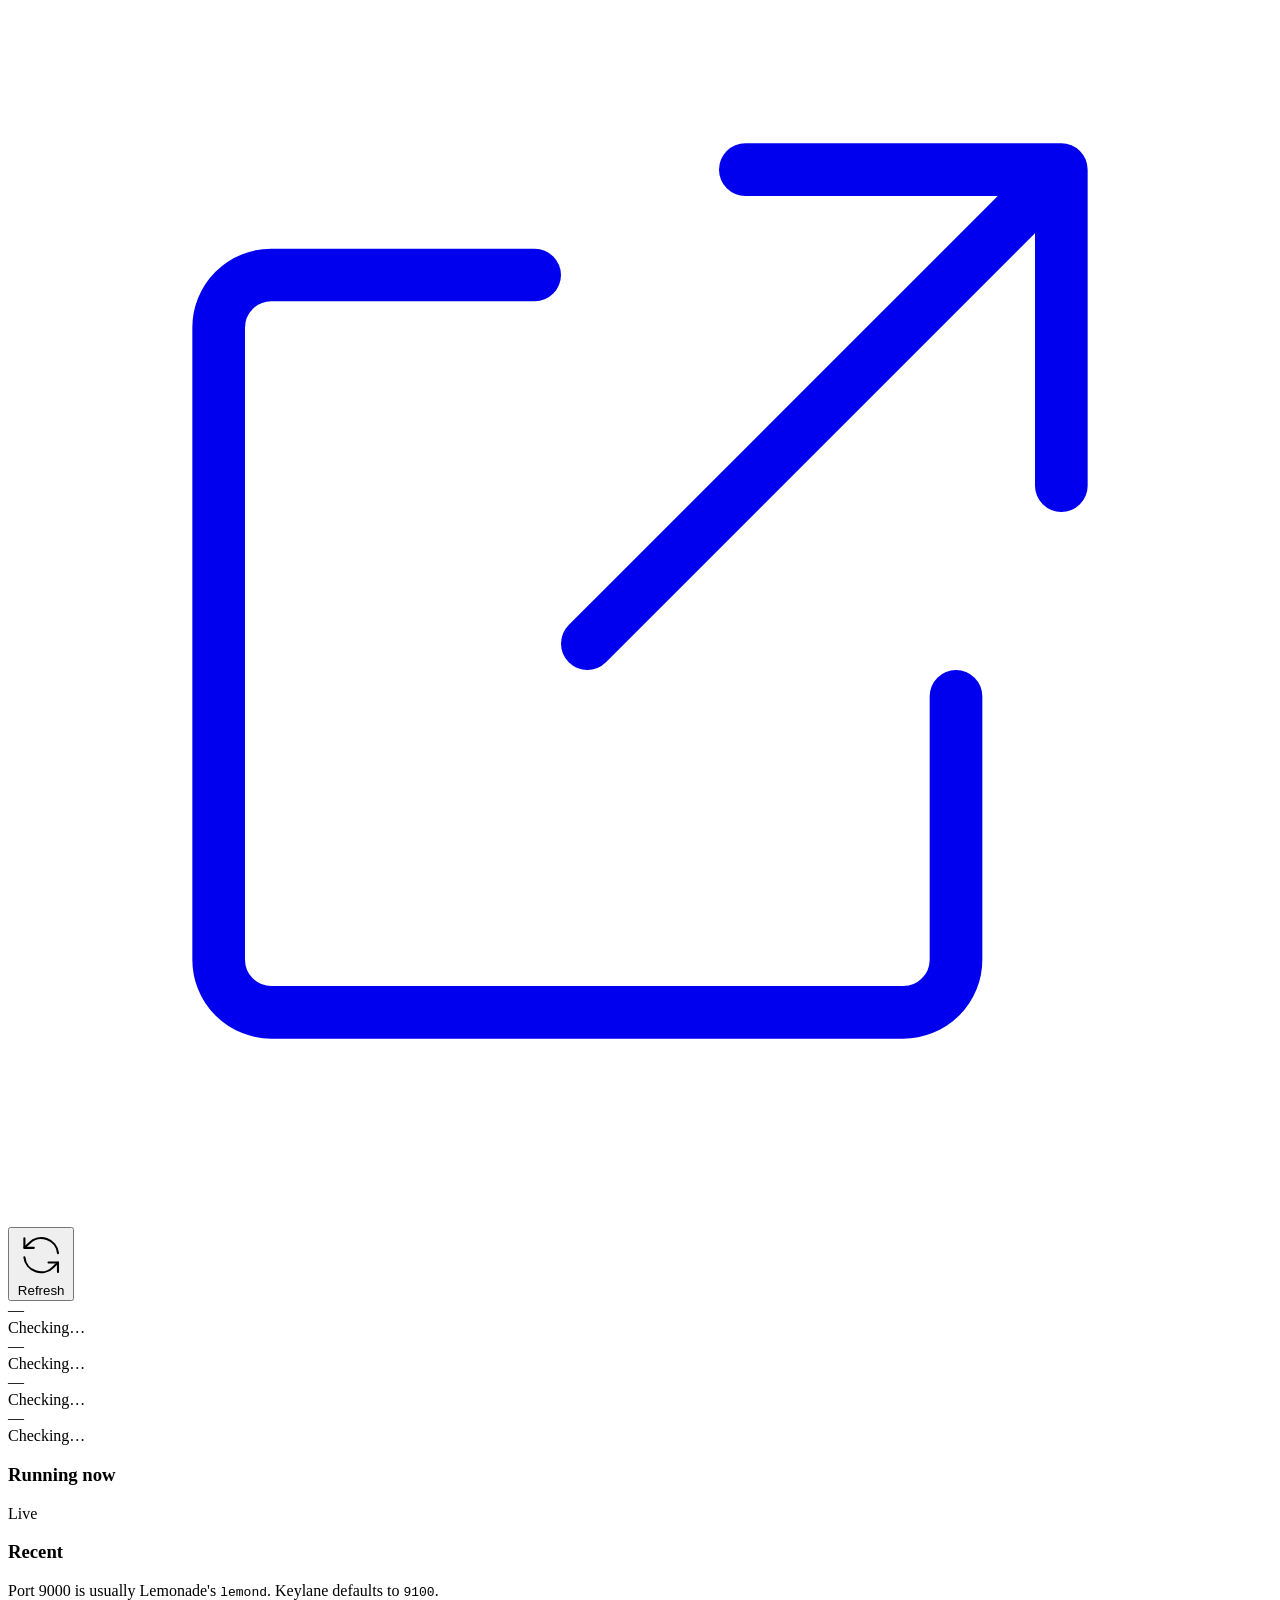
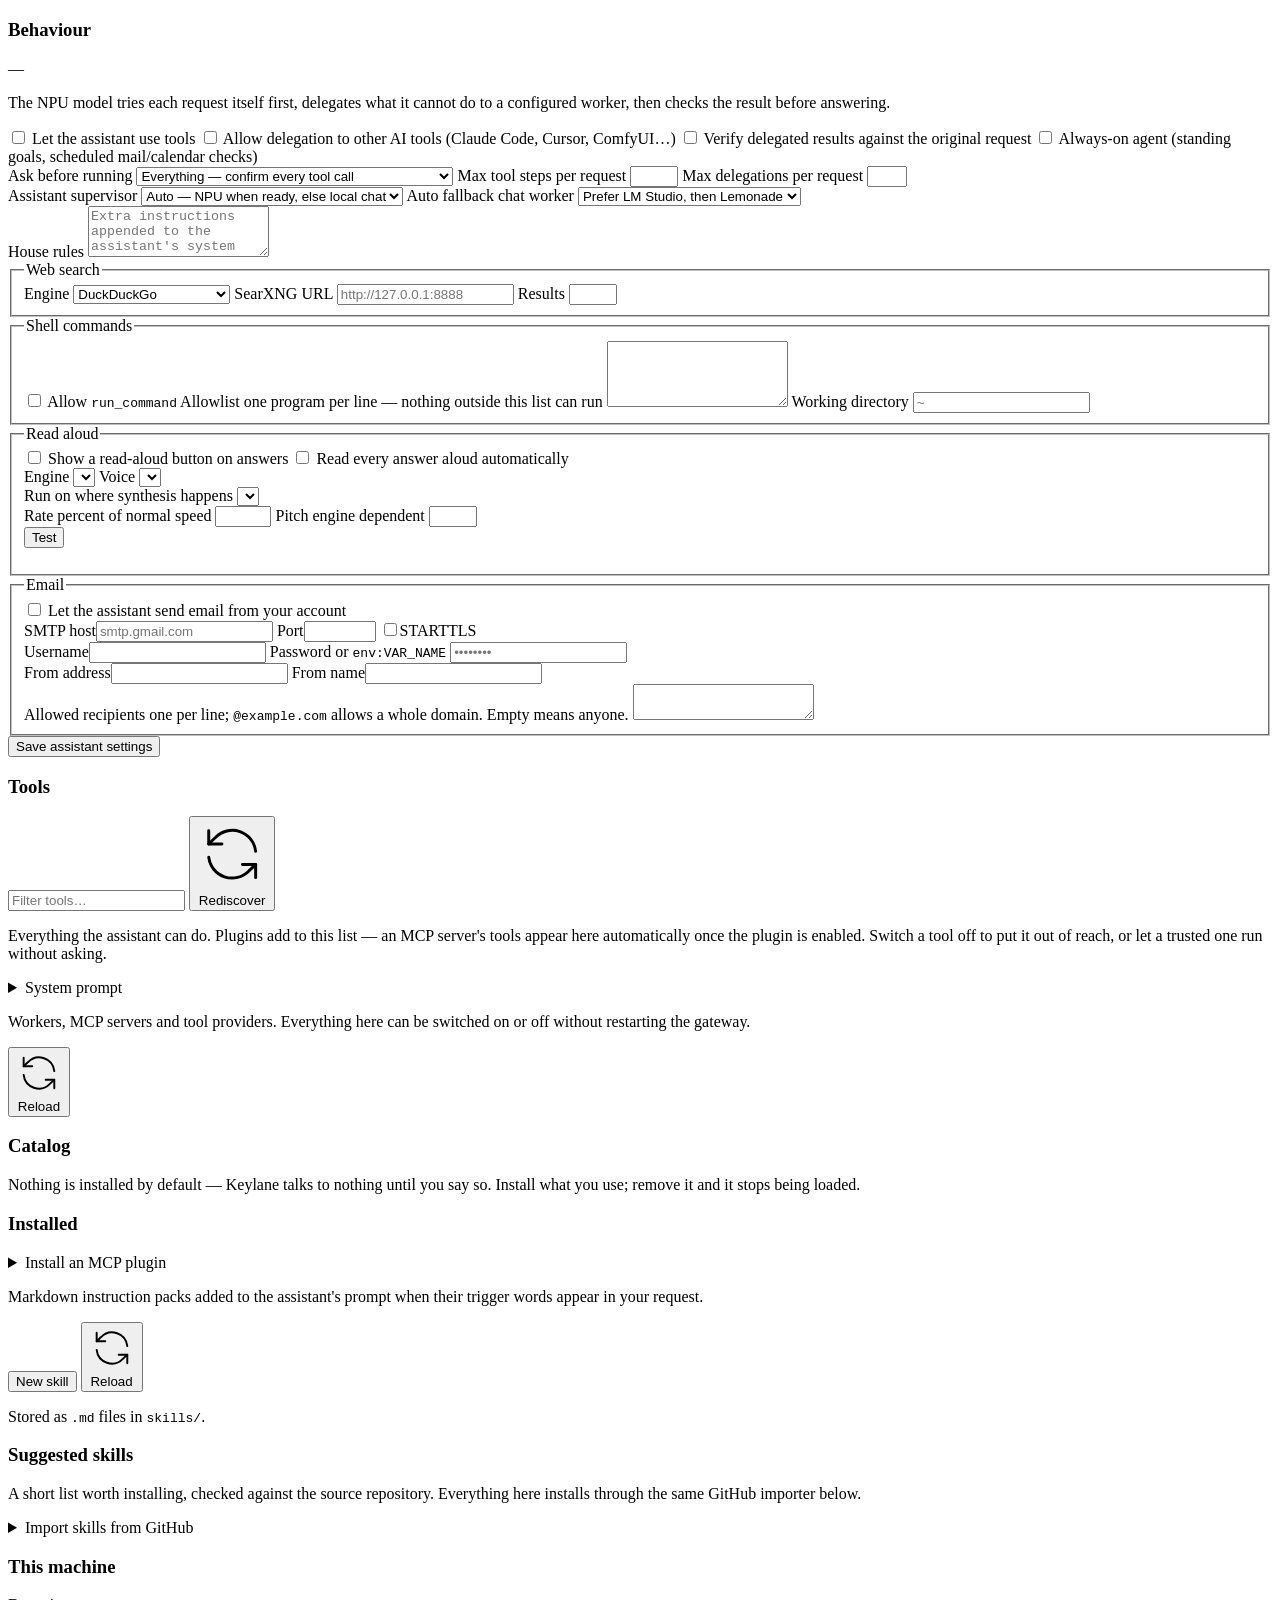
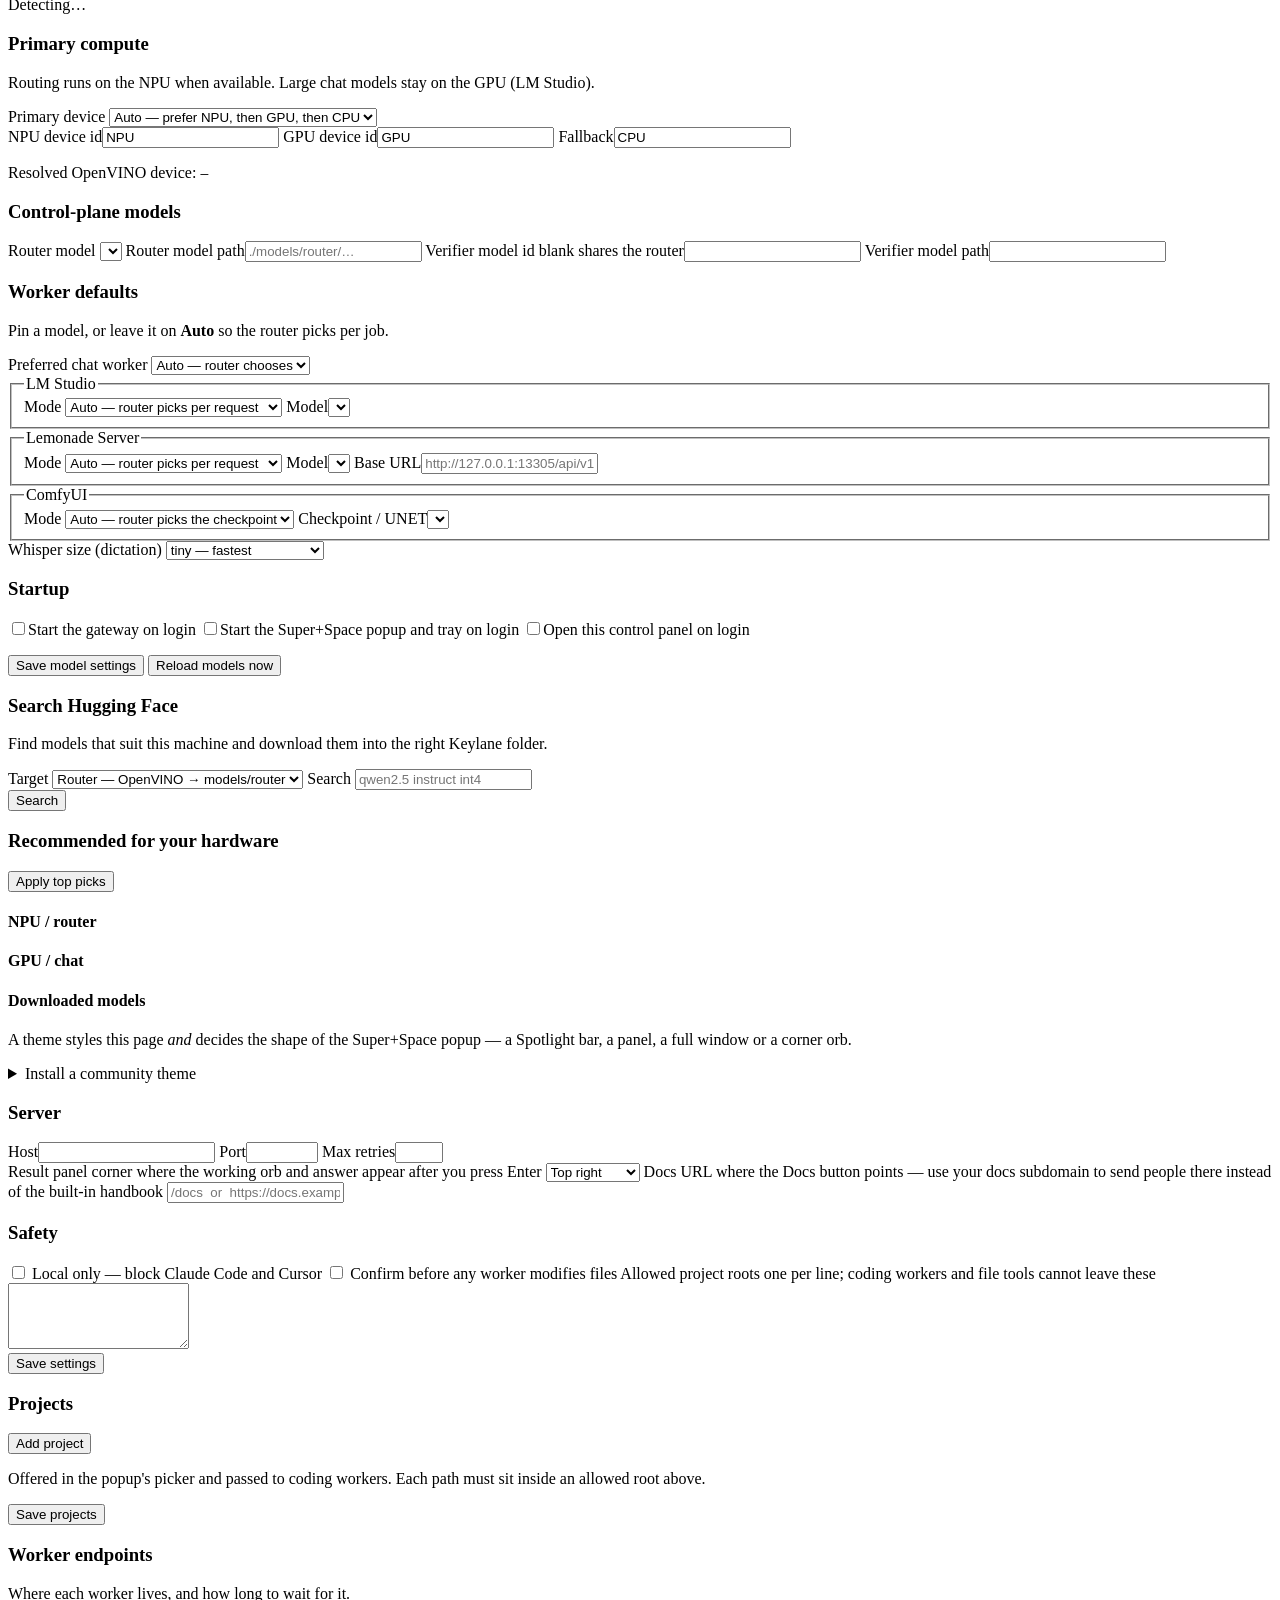
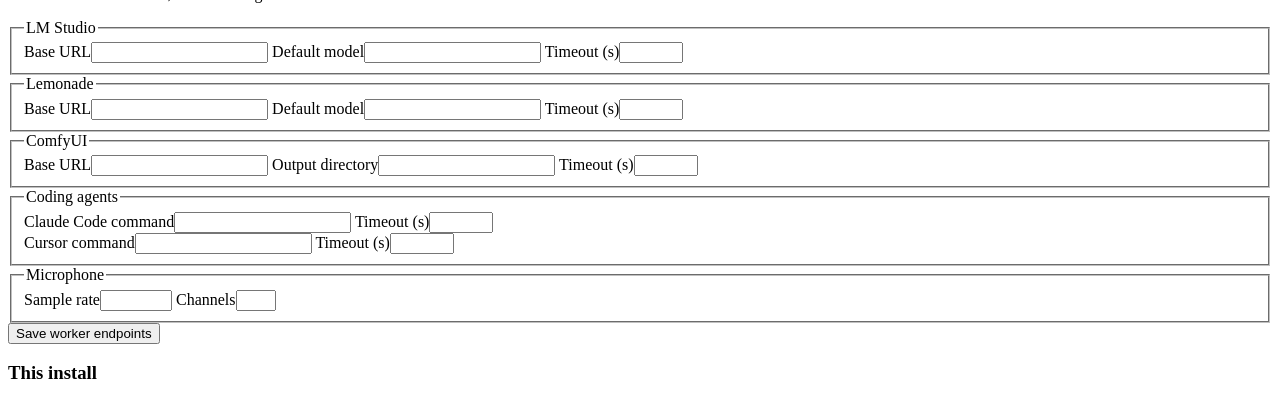
==== commit f382f2fd: "Add always-on agent, follow-ups, and stop mail falling through to LM Studio. Mailspring/calendar int" ====
--- a/web/index.html
+++ b/web/index.html
@@ -6,7 +6,7 @@
   <title>Keylane</title>
   <meta name="description" content="Control panel for the Keylane local AI gateway." />
   <link rel="icon" type="image/png" href="/assets/favicon.png" />
-  <link rel="stylesheet" href="/assets/app.css" />
+  <link rel="stylesheet" href="/assets/app.css?v=20260825" />
   <link rel="stylesheet" id="theme-css" href="/theme.css" />
 </head>
 <body>
@@ -114,7 +114,12 @@
       <section id="tab-status" class="panel is-active">
         <div id="status-banner"></div>
 
-        <div class="status-grid" id="status-grid"></div>
+        <div class="status-grid" id="status-grid" aria-busy="true">
+          <article class="pill skeleton" aria-hidden="true"><div class="label">—</div><div class="value">Checking…</div></article>
+          <article class="pill skeleton" aria-hidden="true"><div class="label">—</div><div class="value">Checking…</div></article>
+          <article class="pill skeleton" aria-hidden="true"><div class="label">—</div><div class="value">Checking…</div></article>
+          <article class="pill skeleton" aria-hidden="true"><div class="label">—</div><div class="value">Checking…</div></article>
+        </div>
 
         <div class="card">
           <div class="section-head">
@@ -159,6 +164,10 @@
           <label class="check">
             <input name="delegation_follow_up" type="checkbox" />
             <span>Verify delegated results against the original request</span>
+          </label>
+          <label class="check">
+            <input name="agent_enabled" type="checkbox" />
+            <span>Always-on agent (standing goals, scheduled mail/calendar checks)</span>
           </label>
 
           <div class="row wrap">
@@ -180,6 +189,26 @@
             </label>
           </div>
 
+          <div class="row wrap">
+            <label class="grow">
+              <span>Assistant supervisor</span>
+              <select name="supervisor_backend">
+                <option value="auto">Auto — NPU when ready, else local chat</option>
+                <option value="npu">NPU only</option>
+                <option value="lmstudio">Always LM Studio</option>
+                <option value="lemonade">Always Lemonade</option>
+              </select>
+            </label>
+            <label class="grow">
+              <span>Auto fallback chat worker</span>
+              <select name="supervisor_fallback">
+                <option value="auto">Prefer LM Studio, then Lemonade</option>
+                <option value="lmstudio">LM Studio</option>
+                <option value="lemonade">Lemonade</option>
+              </select>
+            </label>
+          </div>
+
           <label>
             <span>House rules</span>
             <textarea name="persona" rows="3" placeholder="Extra instructions appended to the assistant's system prompt."></textarea>
@@ -241,6 +270,12 @@
               <label class="grow" style="flex:2">
                 <span>Voice</span>
                 <select name="speech_voice" id="speech-voice"></select>
+              </label>
+            </div>
+            <div class="row wrap">
+              <label class="grow">
+                <span>Run on <span class="field-help" id="speech-device-help">where synthesis happens</span></span>
+                <select name="speech_device" id="speech-device"></select>
               </label>
             </div>
             <div class="row wrap">
